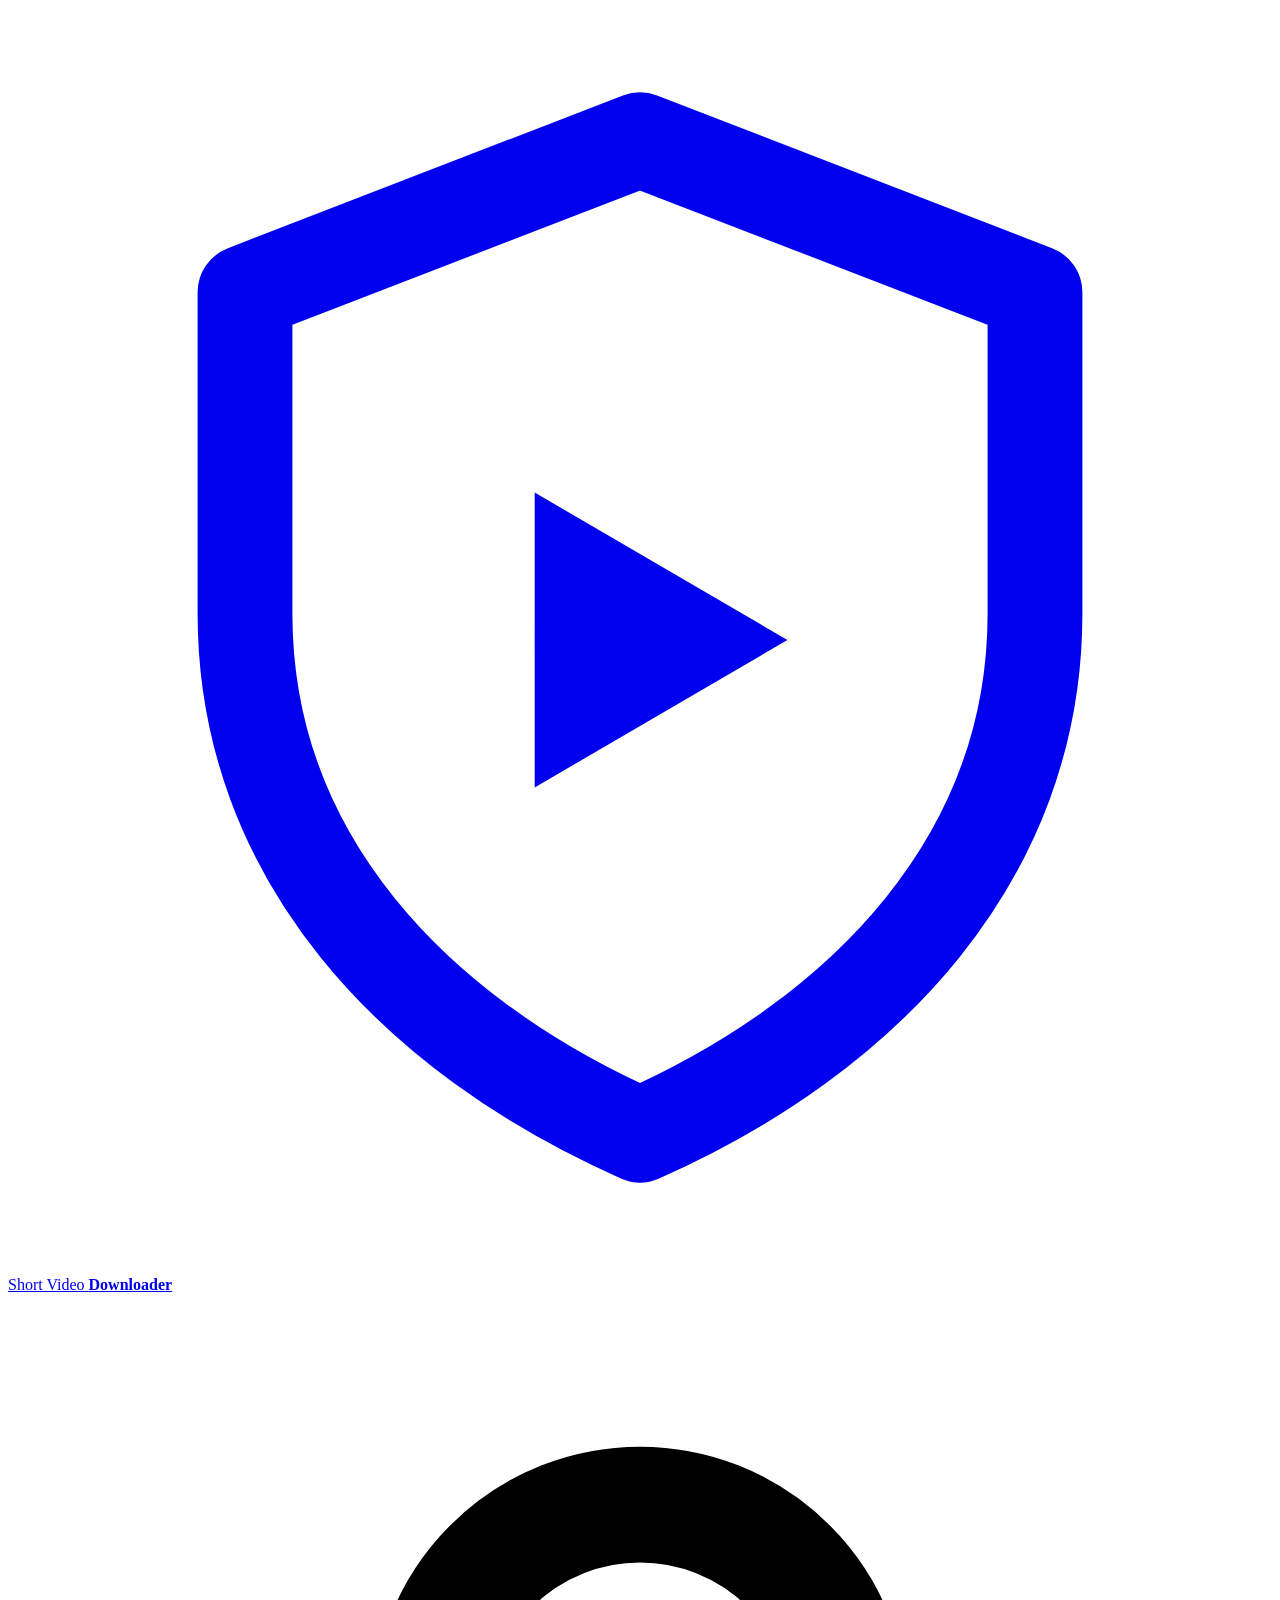
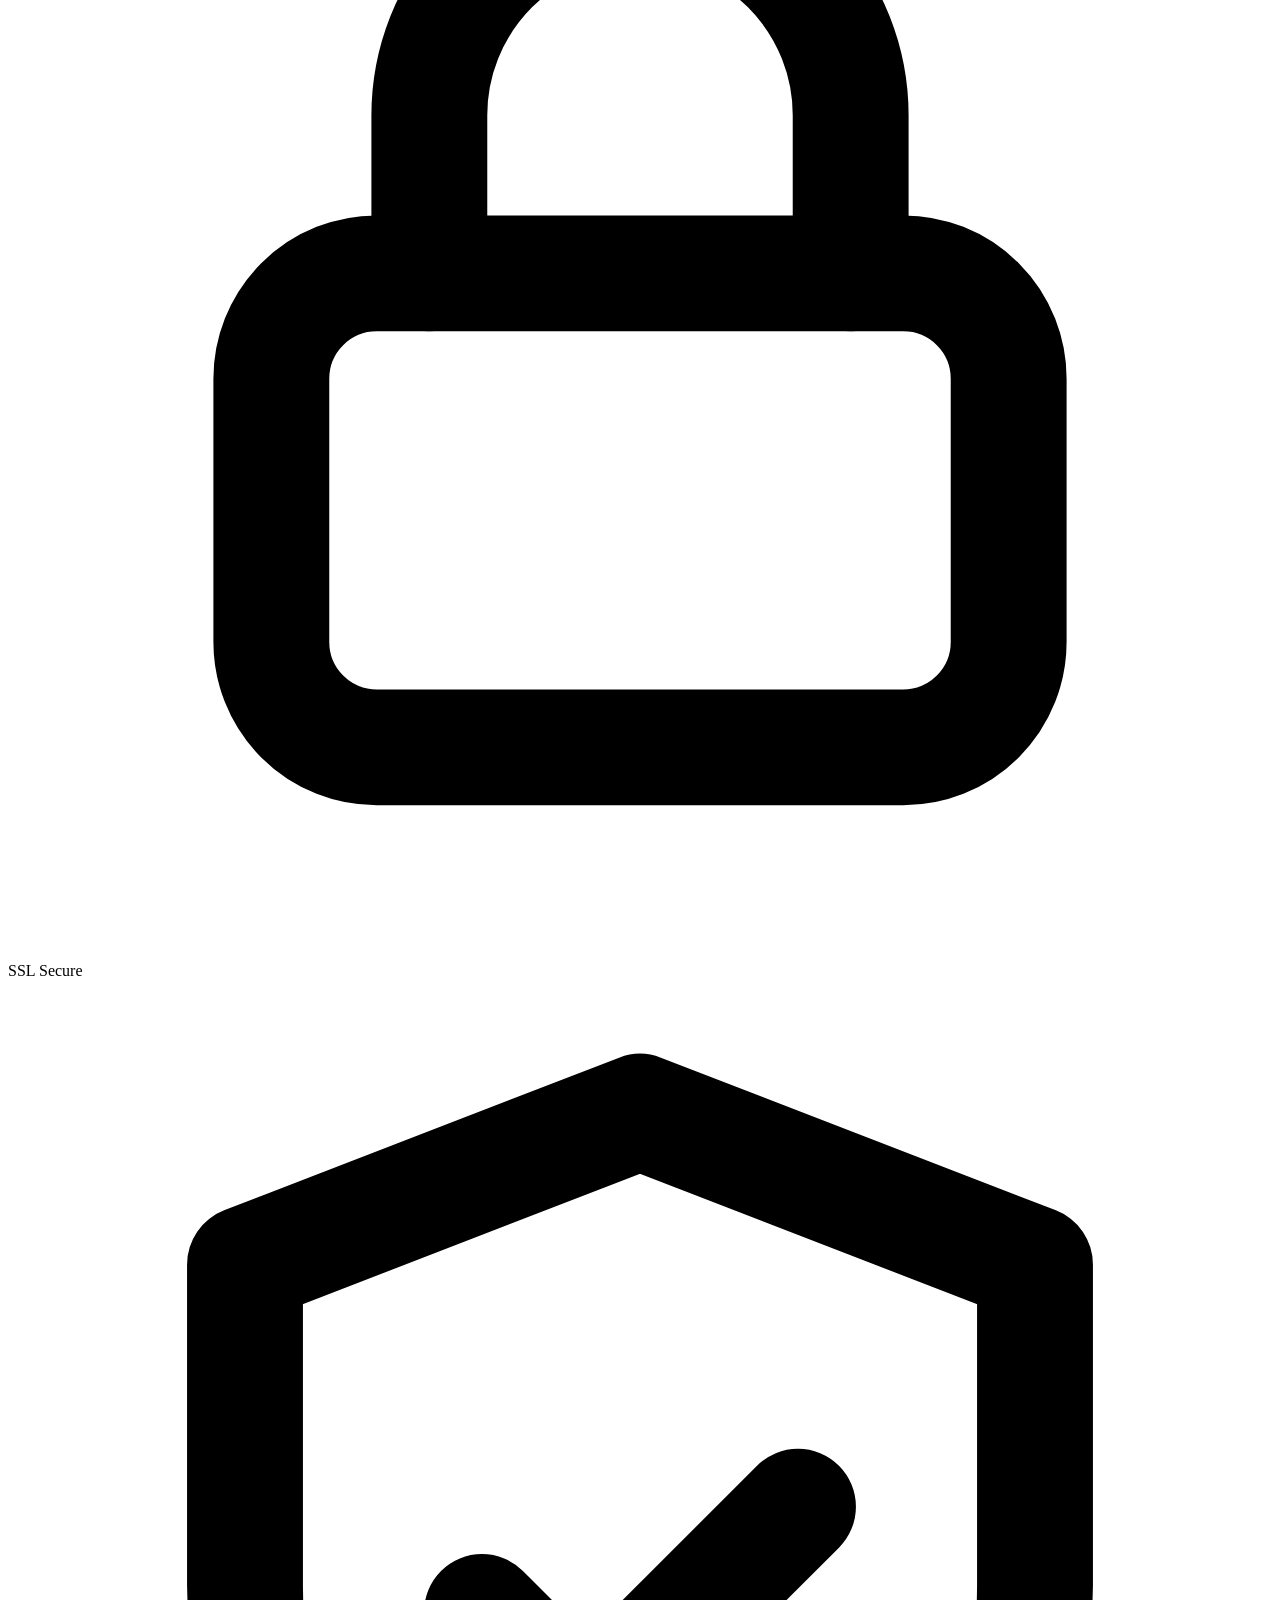
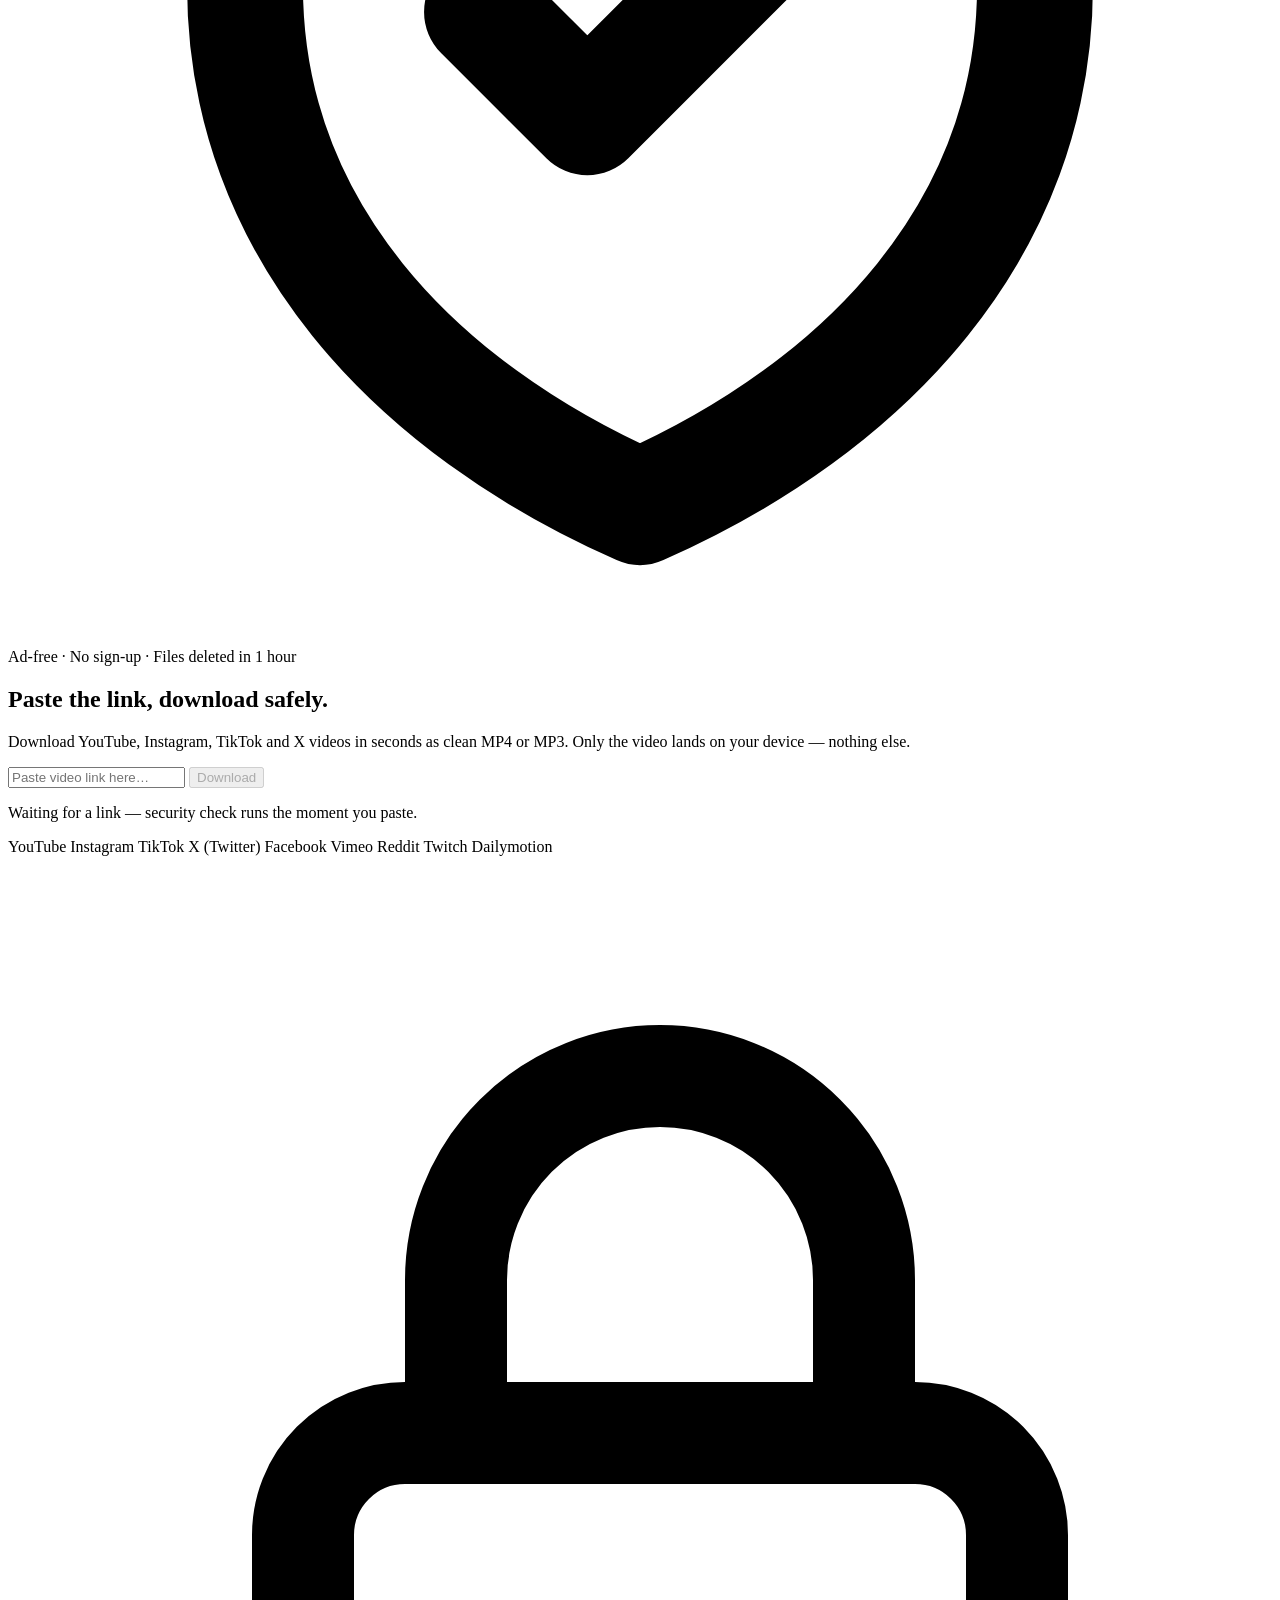
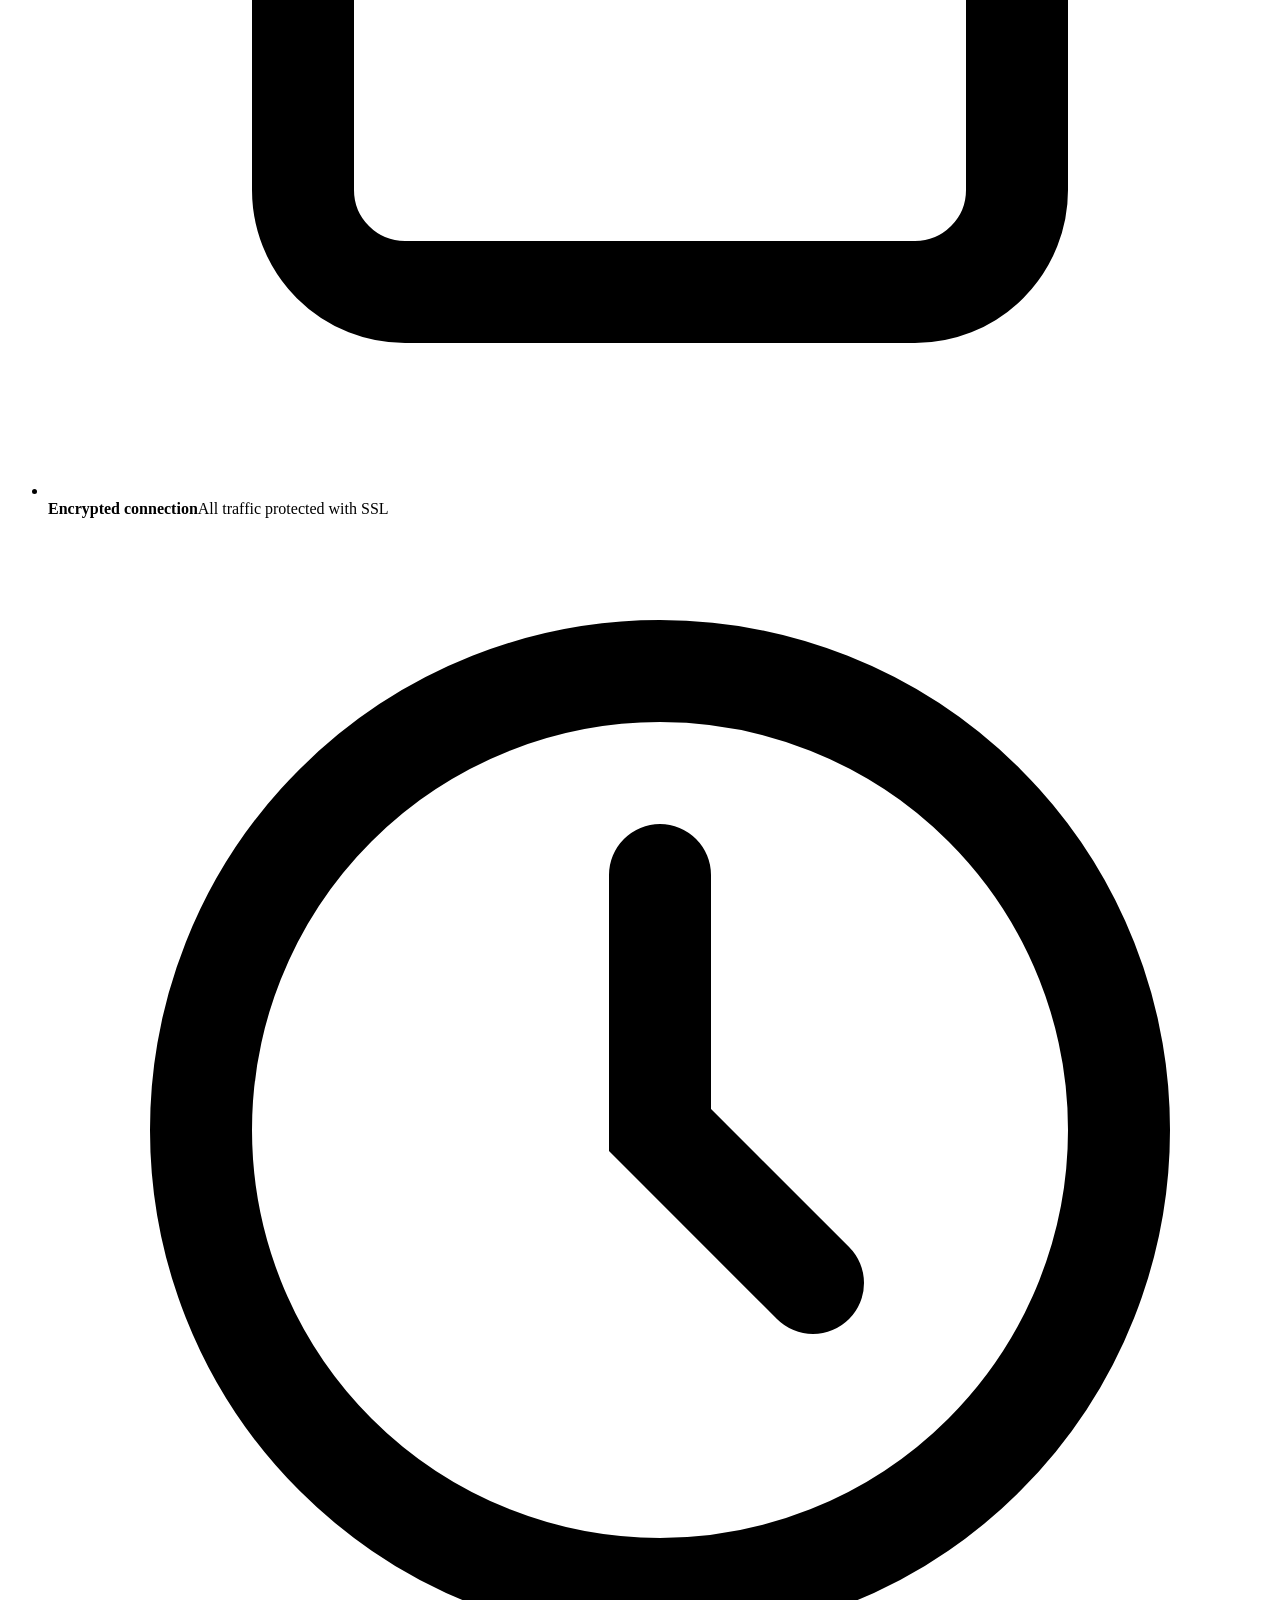
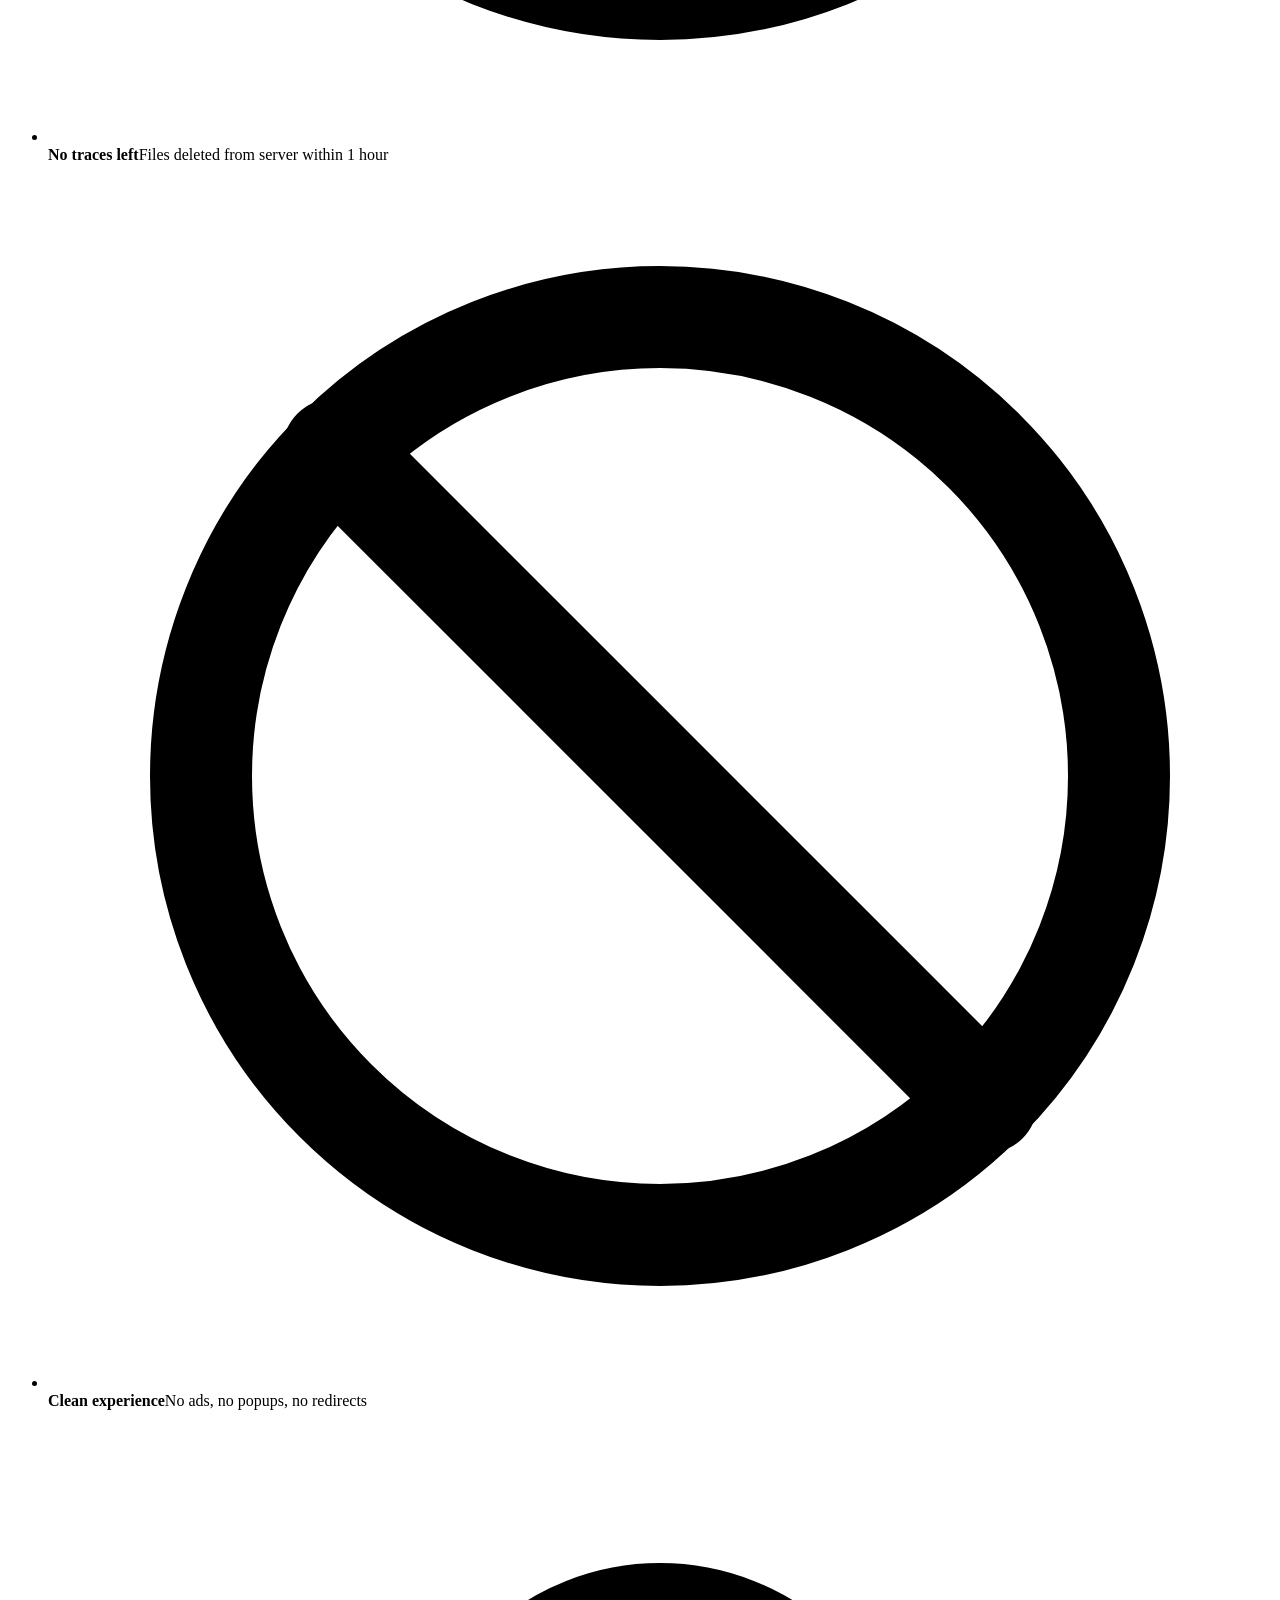
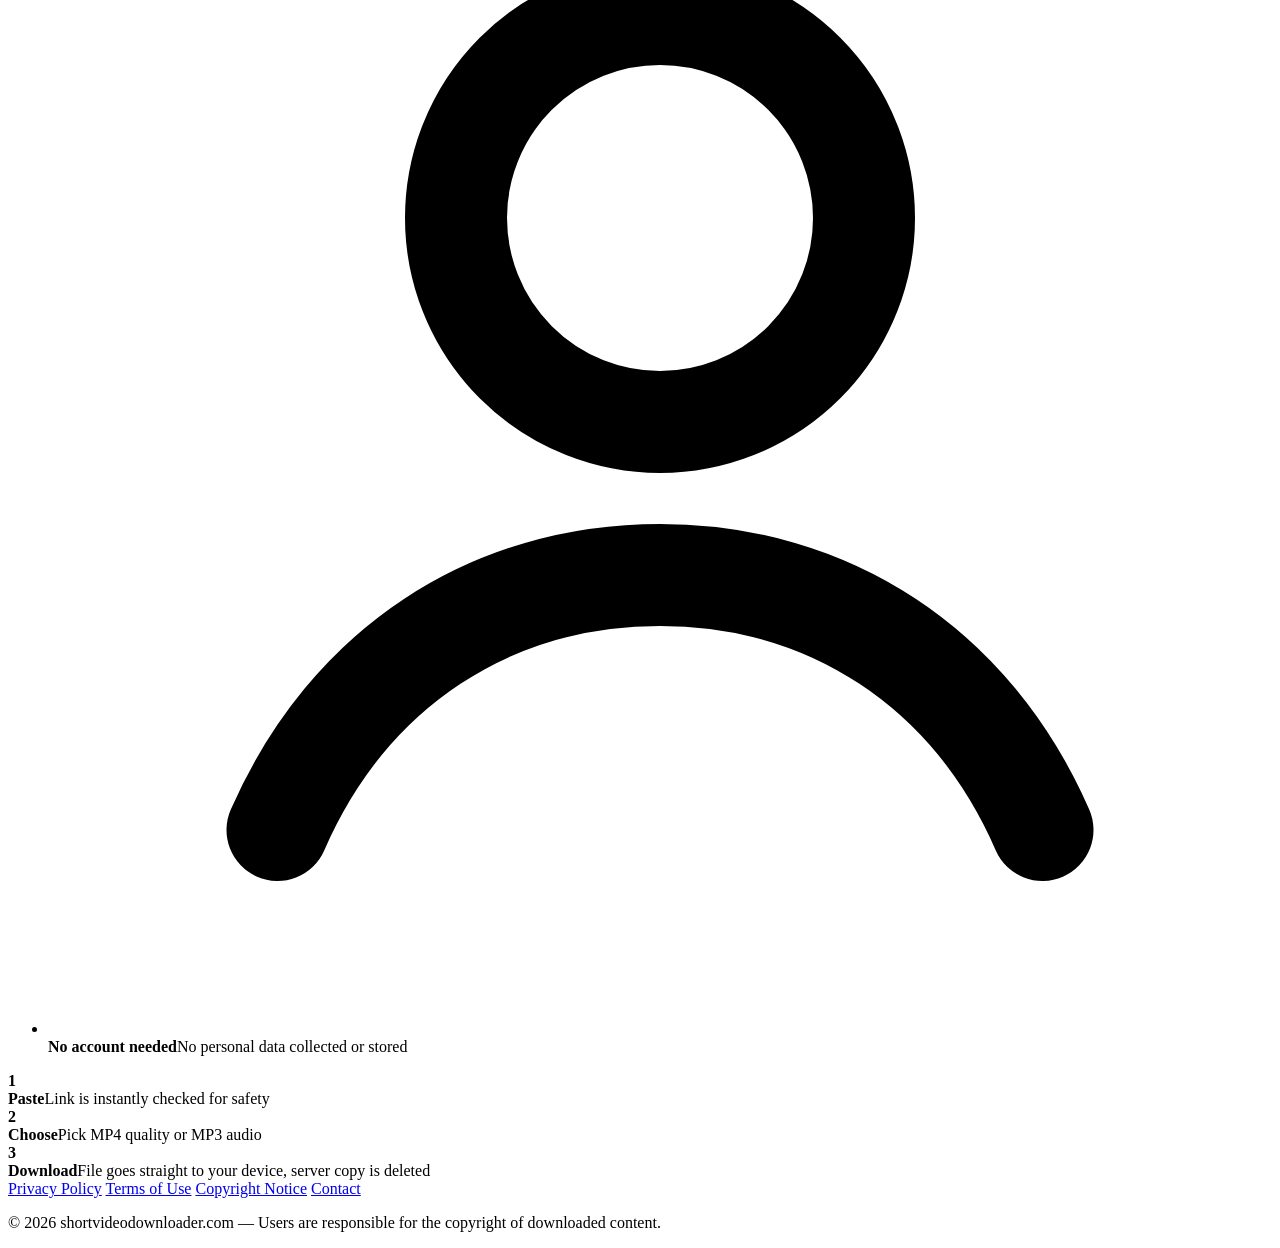
==== app/static/index.html @ f4653e88 "initial commit: FastAPI + yt-dlp video downloader" ====
<!doctype html>
<html lang="en">
<head>
  <meta charset="utf-8">
  <meta name="viewport" content="width=device-width, initial-scale=1">
  <title>Short Video Downloader — Fast & Safe Video Download</title>
  <meta name="description" content="Download YouTube, Instagram, TikTok, X and more videos safely. No sign-up, no ads, no popups. Files are deleted from our server within 1 hour.">
  <meta name="theme-color" content="#2563eb">
  <link rel="stylesheet" href="/static/style.css">
  <link rel="icon" href="data:,">
</head>
<body>
<div class="bg" aria-hidden="true"></div>

<header class="topbar">
  <div class="topbar-inner">
    <a class="brand-mini" href="/">
      <svg viewBox="0 0 24 24" fill="none" stroke="currentColor" stroke-width="1.8" stroke-linecap="round" stroke-linejoin="round" aria-hidden="true">
        <path d="M12 2.5 4.5 5.4v6.1c0 4.6 3.2 8 7.5 9.9 4.3-1.9 7.5-5.3 7.5-9.9V5.4L12 2.5Z"/>
        <path d="M10 9.2v5.6l4.8-2.8L10 9.2Z" fill="currentColor" stroke="none"/>
      </svg>
      <span>Short Video <b>Downloader</b></span>
    </a>
    <span class="ssl-pill" title="Your connection is encrypted">
      <svg viewBox="0 0 24 24" fill="none" stroke="currentColor" stroke-width="2.2" stroke-linecap="round" aria-hidden="true"><rect x="5" y="11" width="14" height="9" rx="2"/><path d="M8 11V8a4 4 0 0 1 8 0v3"/></svg>
      SSL Secure
    </span>
  </div>
</header>

<main class="wrap">

  <section class="hero">
    <span class="hero-badge">
      <svg viewBox="0 0 24 24" fill="none" stroke="currentColor" stroke-width="2.2" stroke-linecap="round" stroke-linejoin="round" aria-hidden="true"><path d="M12 2.5 4.5 5.4v6.1c0 4.6 3.2 8 7.5 9.9 4.3-1.9 7.5-5.3 7.5-9.9V5.4L12 2.5Z"/><path d="m9 12 2 2 4-4"/></svg>
      Ad-free · No sign-up · Files deleted in 1 hour
    </span>
    <h1>Paste the link, <span class="grad">download safely.</span></h1>
    <p class="tagline">Download YouTube, Instagram, TikTok and X videos in seconds as clean MP4 or MP3. Only the video lands on your device — nothing else.</p>
  </section>

  <section class="card search-card" id="search-card">
    <div class="input-row">
      <input id="url-input" type="url" inputmode="url" autocomplete="off" autocapitalize="off" spellcheck="false"
             placeholder="Paste video link here…"
             aria-label="Video link" maxlength="2048">
      <button id="go-btn" disabled>Download</button>
    </div>
    <p id="status" class="status" role="status">Waiting for a link — security check runs the moment you paste.</p>
  </section>

  <section id="preview" class="card preview hidden" aria-live="polite"></section>

  <div class="chips" aria-label="Supported platforms">
    <span class="chip"><i class="dot yt"></i>YouTube</span>
    <span class="chip"><i class="dot ig"></i>Instagram</span>
    <span class="chip"><i class="dot tt"></i>TikTok</span>
    <span class="chip"><i class="dot x"></i>X (Twitter)</span>
    <span class="chip"><i class="dot fb"></i>Facebook</span>
    <span class="chip"><i class="dot vm"></i>Vimeo</span>
    <span class="chip"><i class="dot rd"></i>Reddit</span>
    <span class="chip"><i class="dot tw"></i>Twitch</span>
    <span class="chip"><i class="dot dm"></i>Dailymotion</span>
  </div>

  <ul class="trust" aria-label="Security guarantees">
    <li>
      <svg viewBox="0 0 24 24" fill="none" stroke="currentColor" stroke-width="2" stroke-linecap="round" aria-hidden="true"><rect x="5" y="11" width="14" height="9" rx="2"/><path d="M8 11V8a4 4 0 0 1 8 0v3"/></svg>
      <div><b>Encrypted connection</b><span>All traffic protected with SSL</span></div>
    </li>
    <li>
      <svg viewBox="0 0 24 24" fill="none" stroke="currentColor" stroke-width="2" stroke-linecap="round" aria-hidden="true"><circle cx="12" cy="12" r="9"/><path d="M12 7v5l3 3"/></svg>
      <div><b>No traces left</b><span>Files deleted from server within 1 hour</span></div>
    </li>
    <li>
      <svg viewBox="0 0 24 24" fill="none" stroke="currentColor" stroke-width="2" stroke-linecap="round" aria-hidden="true"><circle cx="12" cy="12" r="9"/><path d="M5.6 5.6l12.8 12.8"/></svg>
      <div><b>Clean experience</b><span>No ads, no popups, no redirects</span></div>
    </li>
    <li>
      <svg viewBox="0 0 24 24" fill="none" stroke="currentColor" stroke-width="2" stroke-linecap="round" aria-hidden="true"><circle cx="12" cy="8" r="4"/><path d="M4.5 20c1.4-3.2 4.2-5 7.5-5s6.1 1.8 7.5 5"/></svg>
      <div><b>No account needed</b><span>No personal data collected or stored</span></div>
    </li>
  </ul>

  <section class="how" aria-label="How it works">
    <div class="step"><b>1</b><div><strong>Paste</strong><span>Link is instantly checked for safety</span></div></div>
    <div class="step"><b>2</b><div><strong>Choose</strong><span>Pick MP4 quality or MP3 audio</span></div></div>
    <div class="step"><b>3</b><div><strong>Download</strong><span>File goes straight to your device, server copy is deleted</span></div></div>
  </section>

</main>

<footer>
  <nav>
    <a href="/privacy">Privacy Policy</a>
    <a href="/terms">Terms of Use</a>
    <a href="/dmca">Copyright Notice</a>
    <a href="/contact">Contact</a>
  </nav>
  <p>© 2026 shortvideodownloader.com — Users are responsible for the copyright of downloaded content.</p>
</footer>

<script src="/static/app.js"></script>
</body>
</html>
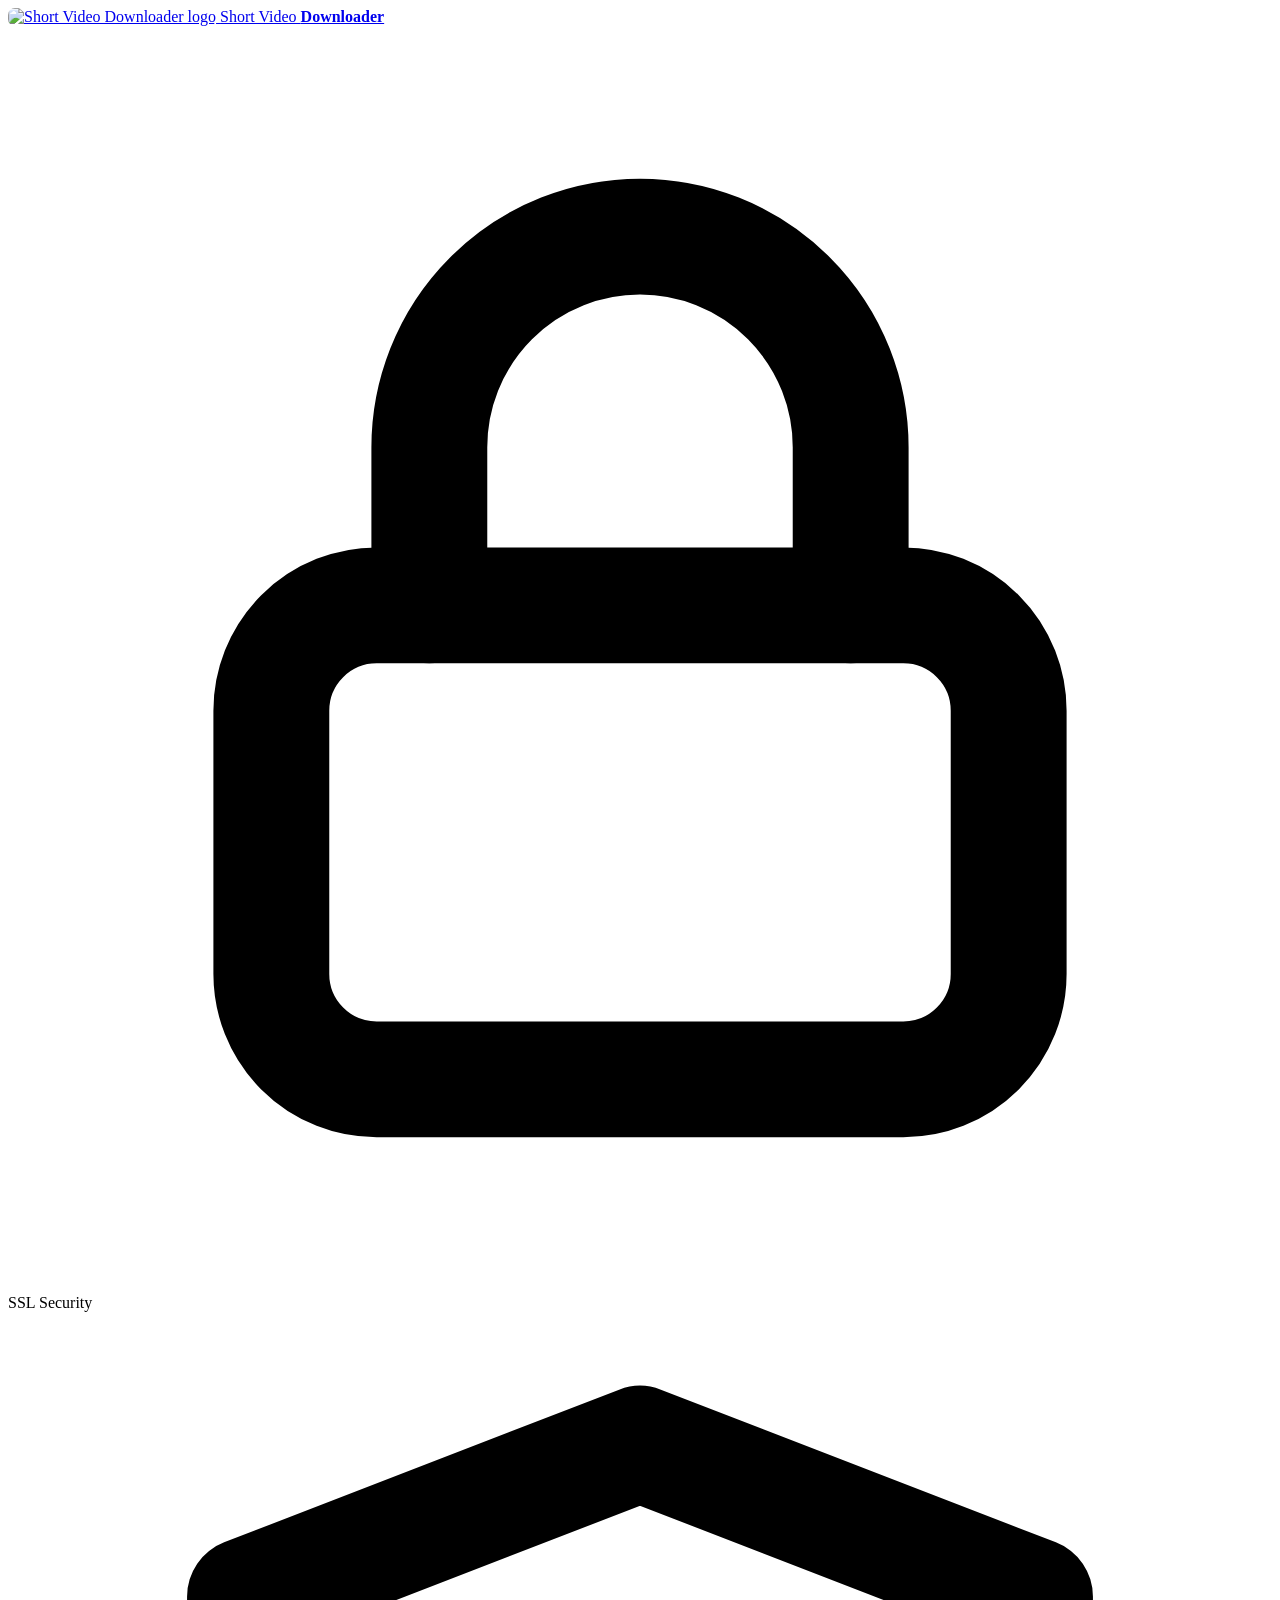
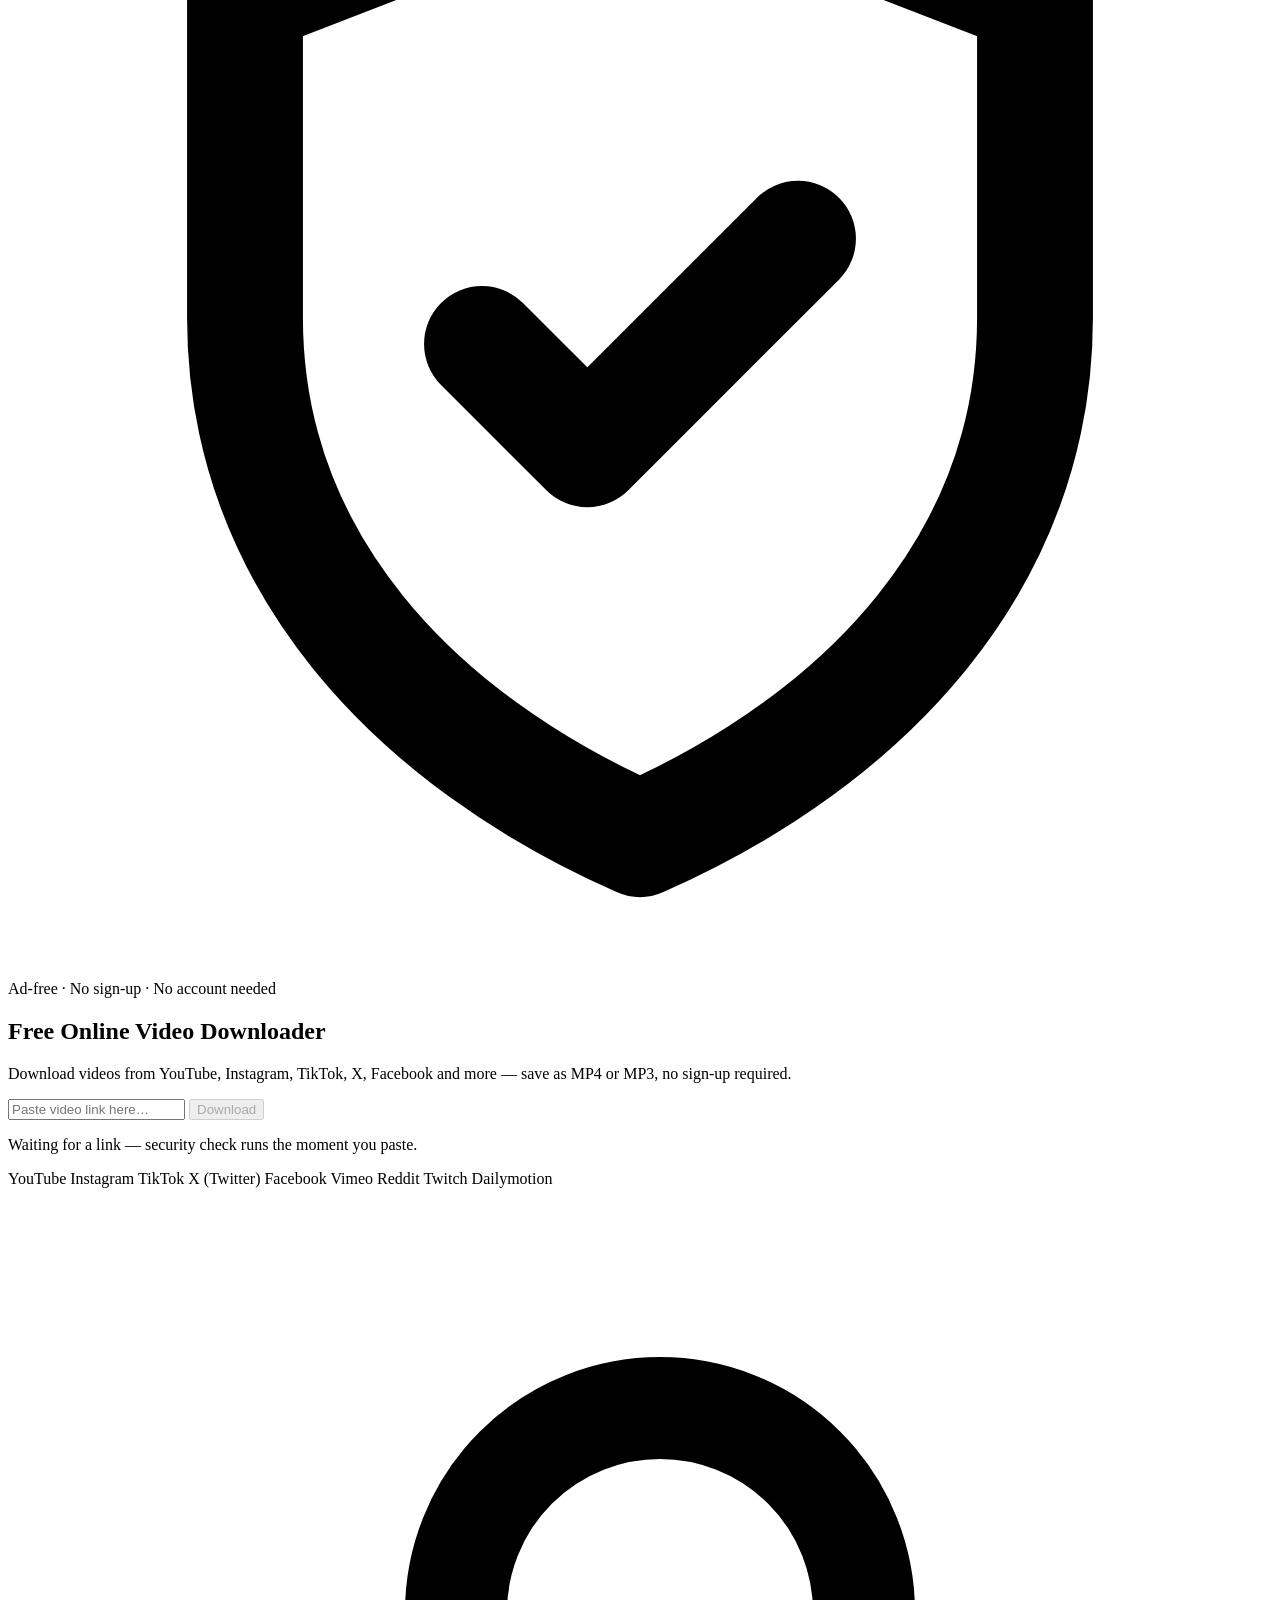
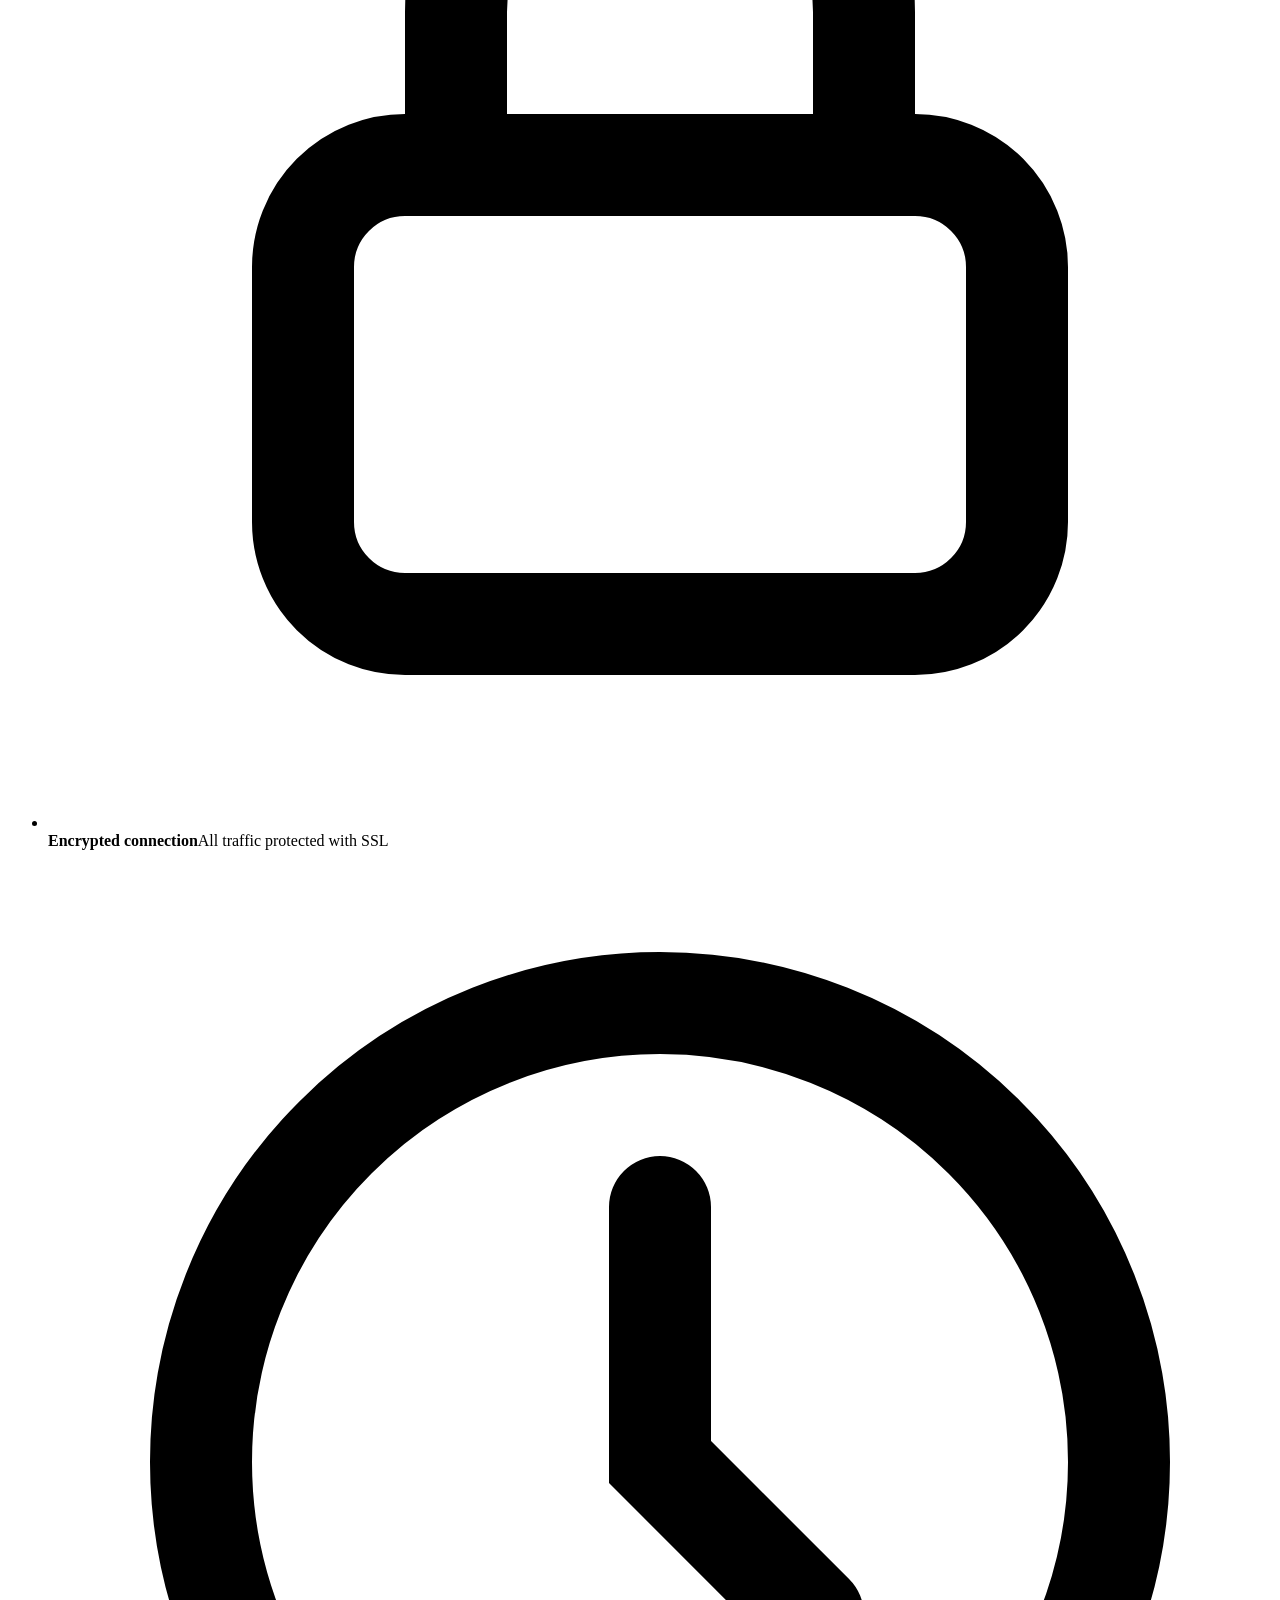
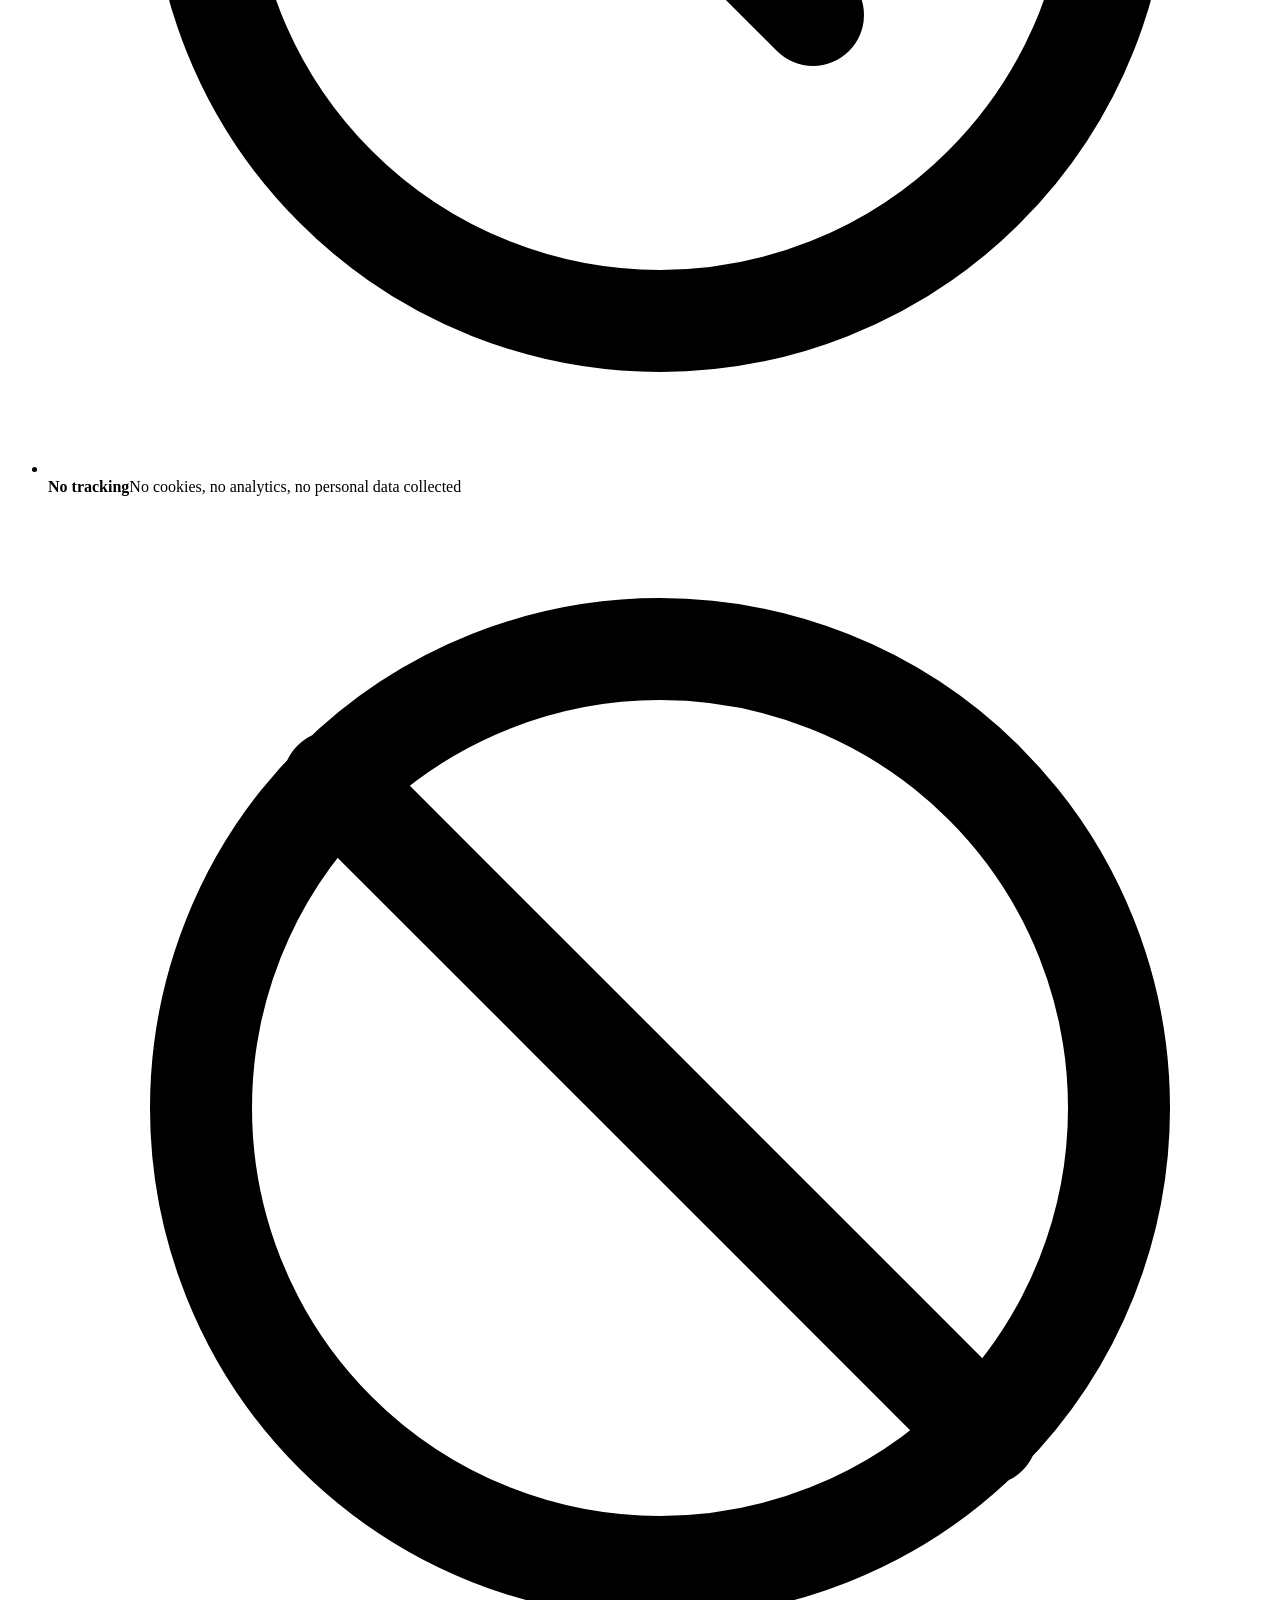
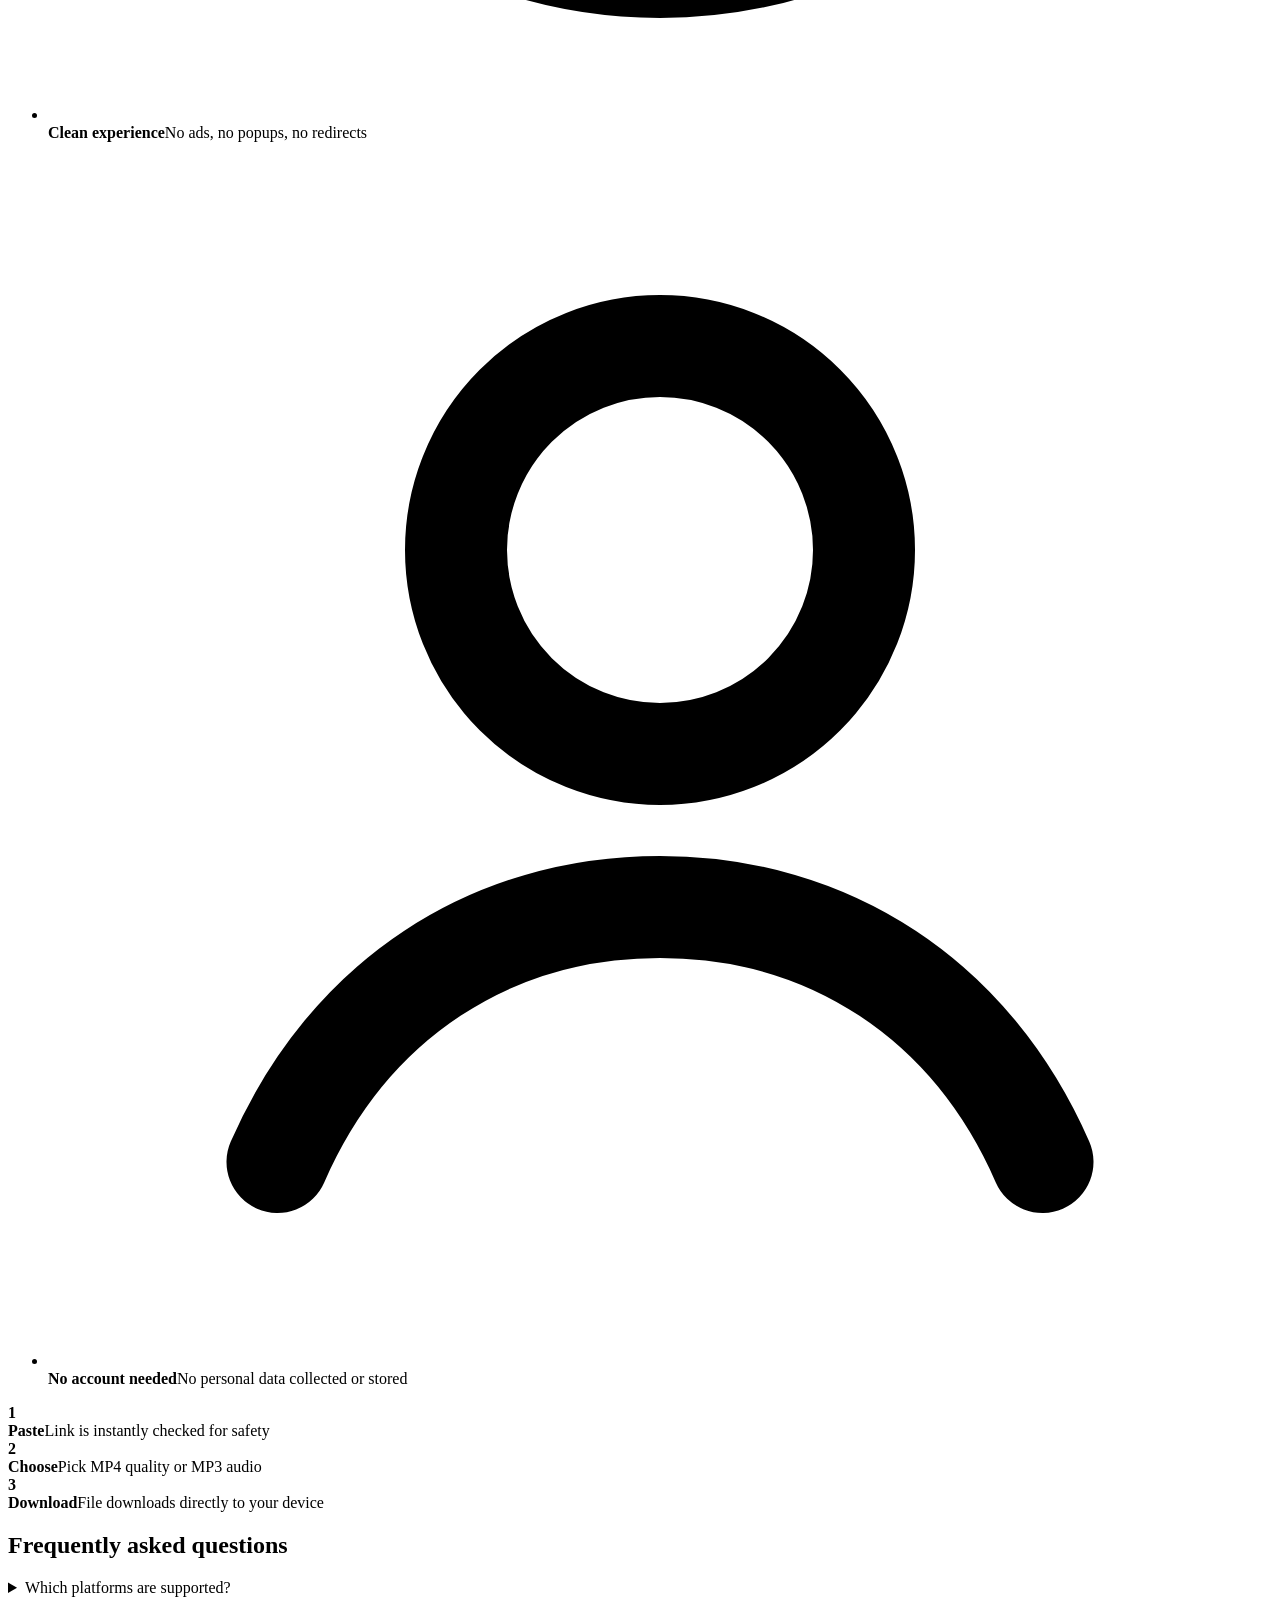
==== commit f2c18087: "feat: FAQ, 404, SEO, OG tags, robots.txt, sitemap, social links, cloud logo, SSL Security" ====
--- a/app/static/index.html
+++ b/app/static/index.html
@@ -3,11 +3,29 @@
 <head>
   <meta charset="utf-8">
   <meta name="viewport" content="width=device-width, initial-scale=1">
-  <title>Short Video Downloader — Fast & Safe Video Download</title>
-  <meta name="description" content="Download YouTube, Instagram, TikTok, X and more videos safely. No sign-up, no ads, no popups. Files are deleted from our server within 1 hour.">
+  <title>Short Video Downloader — Download YouTube, Instagram & TikTok Videos Free</title>
+  <meta name="description" content="Download videos from YouTube, Instagram, TikTok, X (Twitter), Facebook, Vimeo, Reddit and more. Free, no sign-up, no ads. Save as MP4 or MP3 in seconds.">
+  <meta name="keywords" content="video downloader, youtube downloader, instagram downloader, tiktok downloader, download video online, mp4 downloader, mp3 downloader">
   <meta name="theme-color" content="#2563eb">
+  <link rel="canonical" href="https://shortvideodownloader.com/">
+  <!-- Open Graph -->
+  <meta property="og:type" content="website">
+  <meta property="og:url" content="https://shortvideodownloader.com/">
+  <meta property="og:title" content="Short Video Downloader — Download YouTube, Instagram & TikTok Videos Free">
+  <meta property="og:description" content="Download videos from YouTube, Instagram, TikTok, X, Facebook, Vimeo and more. Free, no sign-up, no ads. Save as MP4 or MP3 in seconds.">
+  <meta property="og:image" content="https://shortvideodownloader.com/static/social-preview.png">
+  <meta property="og:image:width" content="1280">
+  <meta property="og:image:height" content="640">
+  <meta property="og:site_name" content="Short Video Downloader">
+  <!-- Twitter Card -->
+  <meta name="twitter:card" content="summary_large_image">
+  <meta name="twitter:title" content="Short Video Downloader — Download YouTube, Instagram & TikTok Videos Free">
+  <meta name="twitter:description" content="Download videos from YouTube, Instagram, TikTok, X, Facebook, Vimeo and more. Free, no sign-up, no ads.">
+  <meta name="twitter:image" content="https://shortvideodownloader.com/static/social-preview.png">
   <link rel="stylesheet" href="/static/style.css">
-  <link rel="icon" href="data:,">
+  <link rel="icon" href="/static/favicon.ico" sizes="any">
+  <link rel="icon" type="image/png" href="/static/favicon-32.png" sizes="32x32">
+  <link rel="apple-touch-icon" href="/static/favicon-192.png">
 </head>
 <body>
 <div class="bg" aria-hidden="true"></div>
@@ -15,15 +33,12 @@
 <header class="topbar">
   <div class="topbar-inner">
     <a class="brand-mini" href="/">
-      <svg viewBox="0 0 24 24" fill="none" stroke="currentColor" stroke-width="1.8" stroke-linecap="round" stroke-linejoin="round" aria-hidden="true">
-        <path d="M12 2.5 4.5 5.4v6.1c0 4.6 3.2 8 7.5 9.9 4.3-1.9 7.5-5.3 7.5-9.9V5.4L12 2.5Z"/>
-        <path d="M10 9.2v5.6l4.8-2.8L10 9.2Z" fill="currentColor" stroke="none"/>
-      </svg>
+      <img src="/static/logo.png" alt="Short Video Downloader logo" width="28" height="28" style="border-radius:7px;">
       <span>Short Video <b>Downloader</b></span>
     </a>
     <span class="ssl-pill" title="Your connection is encrypted">
       <svg viewBox="0 0 24 24" fill="none" stroke="currentColor" stroke-width="2.2" stroke-linecap="round" aria-hidden="true"><rect x="5" y="11" width="14" height="9" rx="2"/><path d="M8 11V8a4 4 0 0 1 8 0v3"/></svg>
-      SSL Secure
+      SSL Security
     </span>
   </div>
 </header>
@@ -33,10 +48,10 @@
   <section class="hero">
     <span class="hero-badge">
       <svg viewBox="0 0 24 24" fill="none" stroke="currentColor" stroke-width="2.2" stroke-linecap="round" stroke-linejoin="round" aria-hidden="true"><path d="M12 2.5 4.5 5.4v6.1c0 4.6 3.2 8 7.5 9.9 4.3-1.9 7.5-5.3 7.5-9.9V5.4L12 2.5Z"/><path d="m9 12 2 2 4-4"/></svg>
-      Ad-free · No sign-up · Files deleted in 1 hour
+      Ad-free · No sign-up · No account needed
     </span>
-    <h1>Paste the link, <span class="grad">download safely.</span></h1>
-    <p class="tagline">Download YouTube, Instagram, TikTok and X videos in seconds as clean MP4 or MP3. Only the video lands on your device — nothing else.</p>
+    <h1>Free Online <span class="grad">Video Downloader</span></h1>
+    <p class="tagline">Download videos from YouTube, Instagram, TikTok, X, Facebook and more — save as MP4 or MP3, no sign-up required.</p>
   </section>
 
   <section class="card search-card" id="search-card">
@@ -70,7 +85,7 @@
     </li>
     <li>
       <svg viewBox="0 0 24 24" fill="none" stroke="currentColor" stroke-width="2" stroke-linecap="round" aria-hidden="true"><circle cx="12" cy="12" r="9"/><path d="M12 7v5l3 3"/></svg>
-      <div><b>No traces left</b><span>Files deleted from server within 1 hour</span></div>
+      <div><b>No tracking</b><span>No cookies, no analytics, no personal data collected</span></div>
     </li>
     <li>
       <svg viewBox="0 0 24 24" fill="none" stroke="currentColor" stroke-width="2" stroke-linecap="round" aria-hidden="true"><circle cx="12" cy="12" r="9"/><path d="M5.6 5.6l12.8 12.8"/></svg>
@@ -85,21 +100,12 @@
   <section class="how" aria-label="How it works">
     <div class="step"><b>1</b><div><strong>Paste</strong><span>Link is instantly checked for safety</span></div></div>
     <div class="step"><b>2</b><div><strong>Choose</strong><span>Pick MP4 quality or MP3 audio</span></div></div>
-    <div class="step"><b>3</b><div><strong>Download</strong><span>File goes straight to your device, server copy is deleted</span></div></div>
+    <div class="step"><b>3</b><div><strong>Download</strong><span>File downloads directly to your device</span></div></div>
   </section>
 
-</main>
-
-<footer>
-  <nav>
-    <a href="/privacy">Privacy Policy</a>
-    <a href="/terms">Terms of Use</a>
-    <a href="/dmca">Copyright Notice</a>
-    <a href="/contact">Contact</a>
-  </nav>
-  <p>© 2026 shortvideodownloader.com — Users are responsible for the copyright of downloaded content.</p>
-</footer>
-
-<script src="/static/app.js"></script>
-</body>
-</html>
+  <section class="faq" aria-label="Frequently asked questions">
+    <h2>Frequently asked questions</h2>
+    <div class="faq-list">
+      <details class="faq-item">
+        <summary>Which platforms are supported?</summary>
+        <p>YouTube, Instagram, TikTok, X (Twitter), Facebook, Vimeo, Reddit, Twitch, and Dailymotion. More platforms m
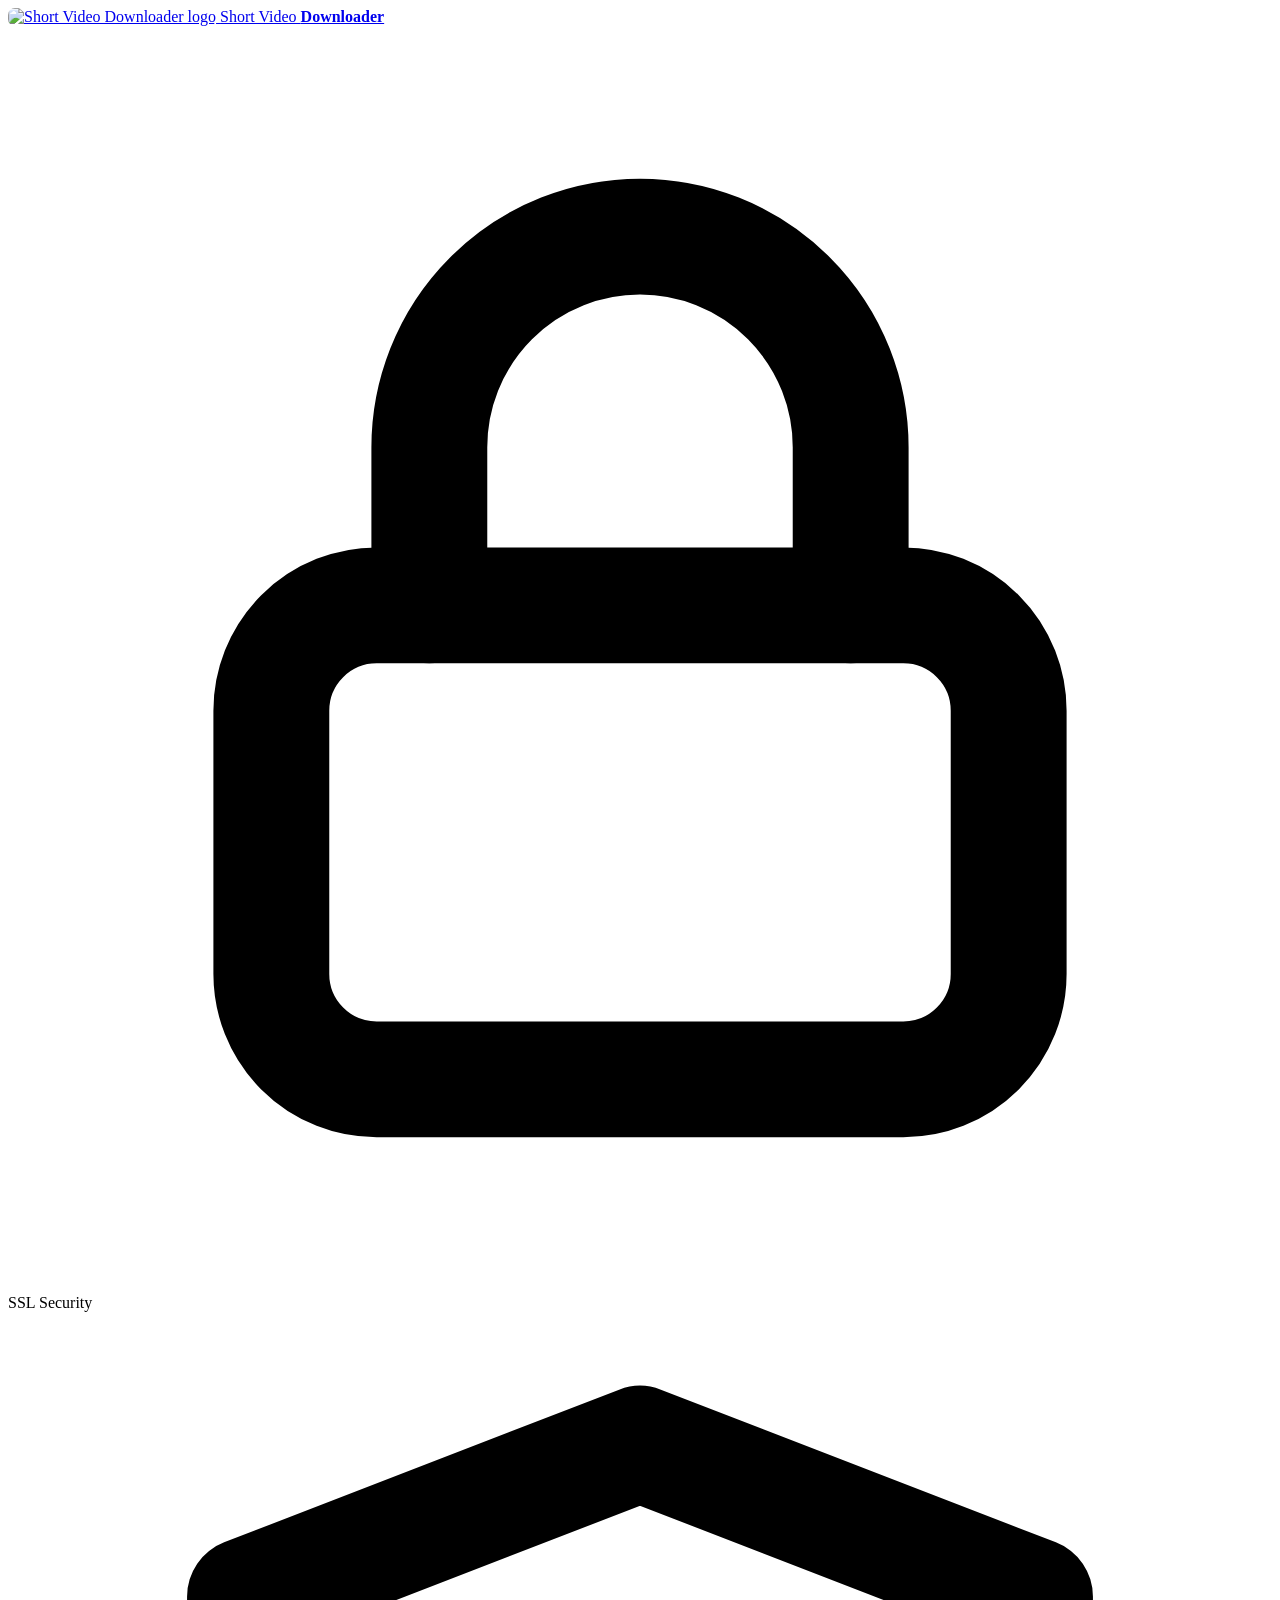
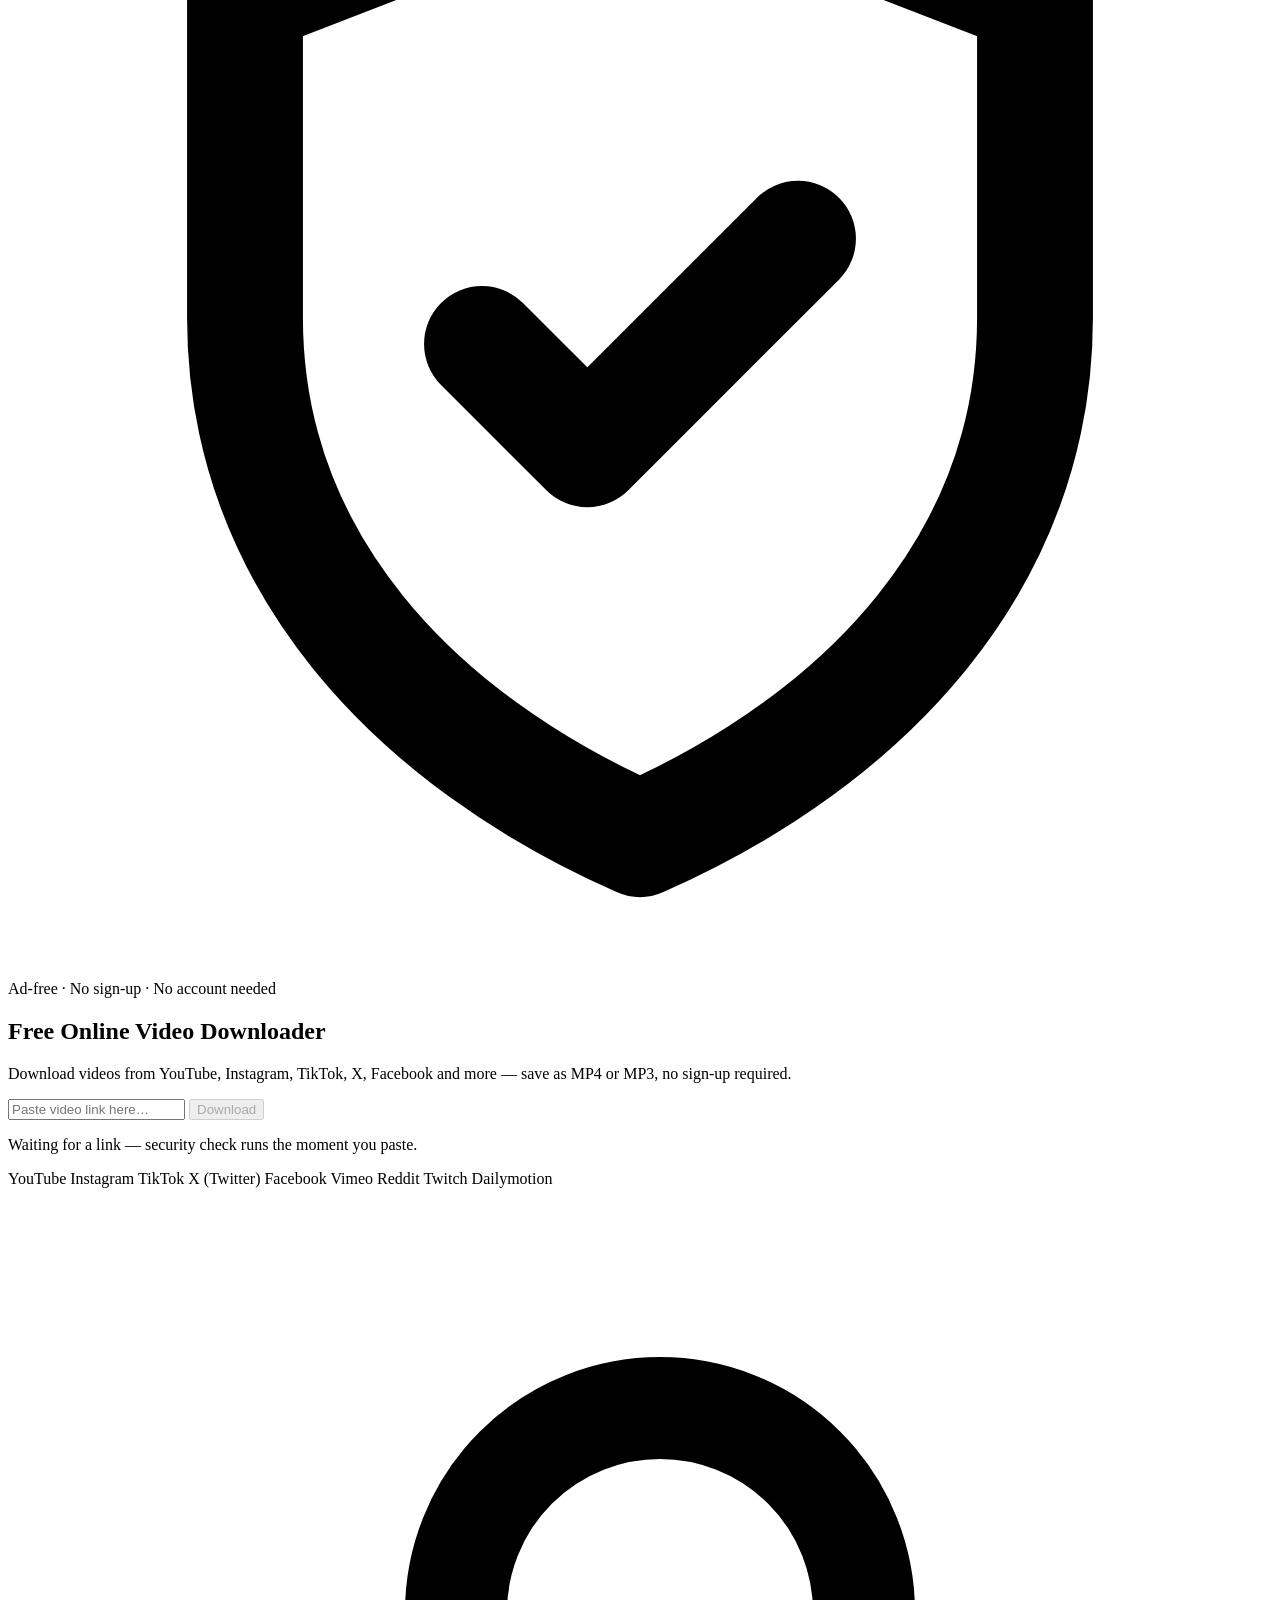
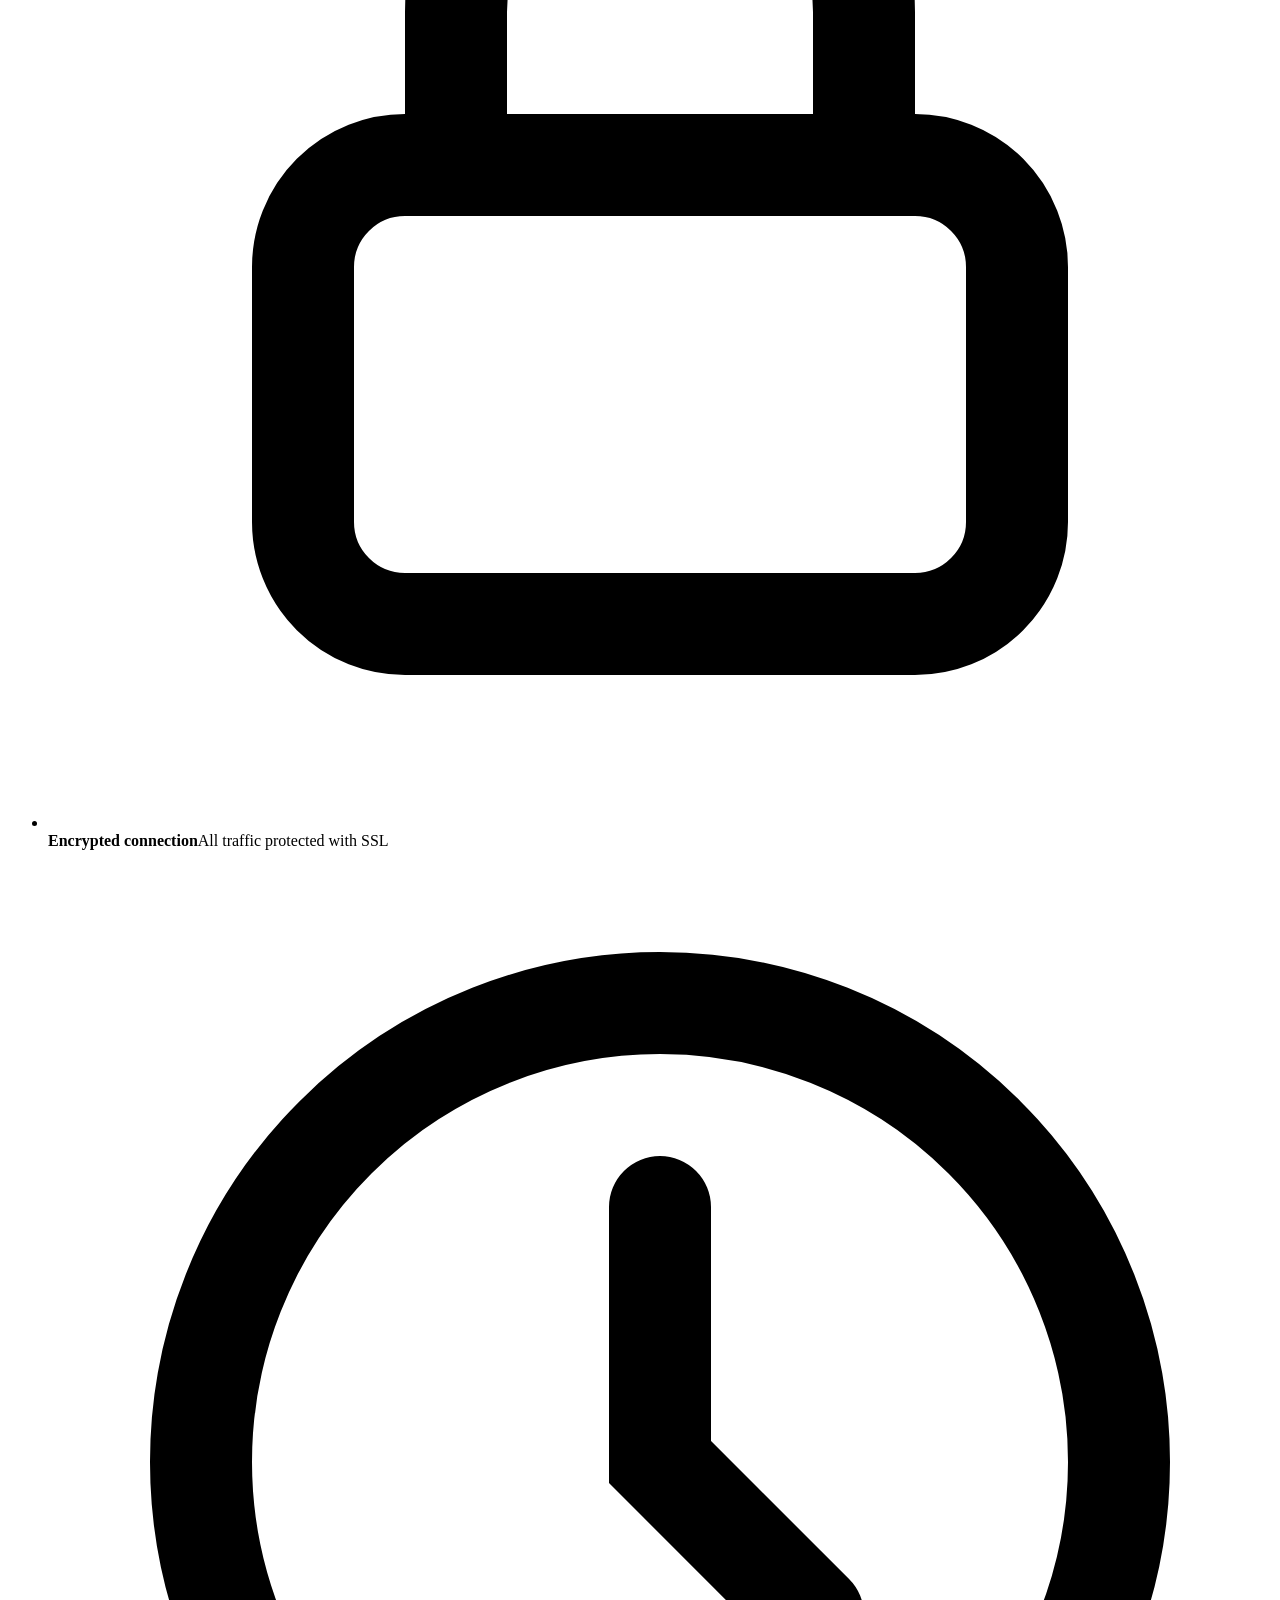
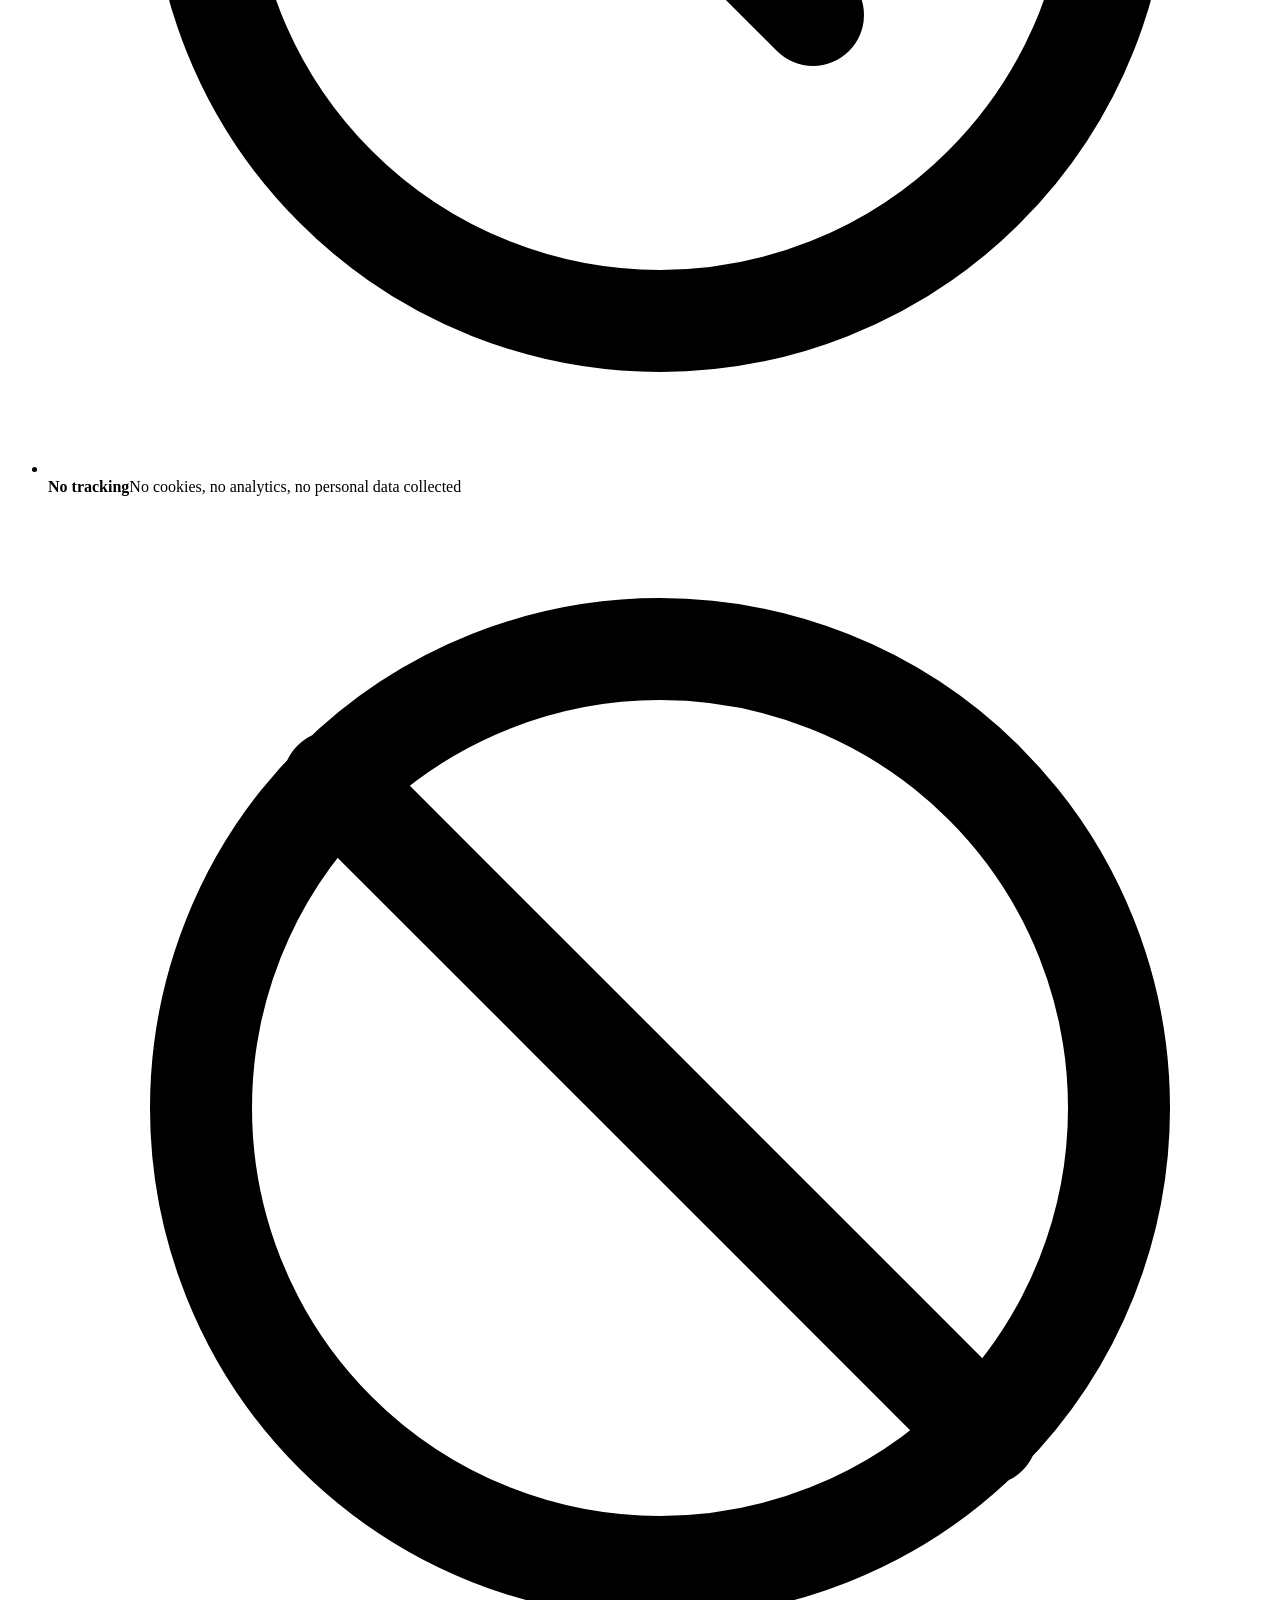
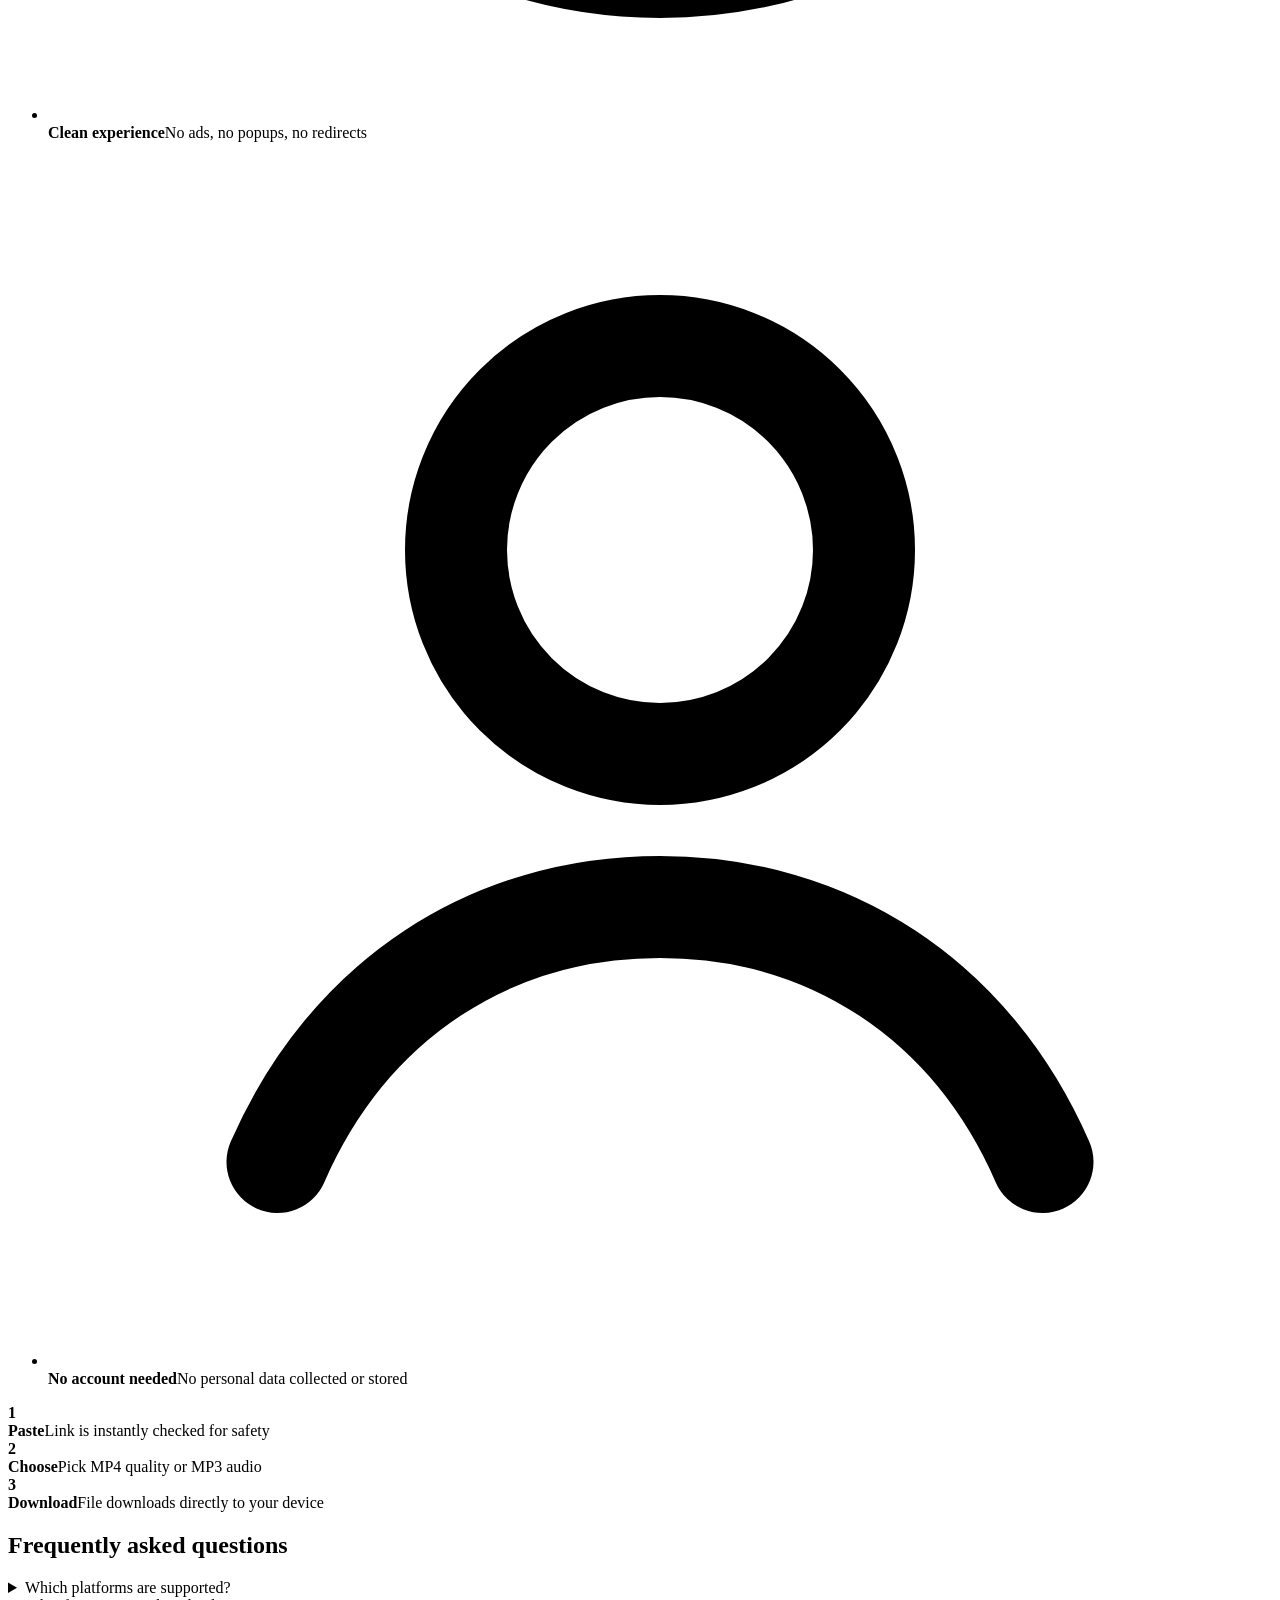
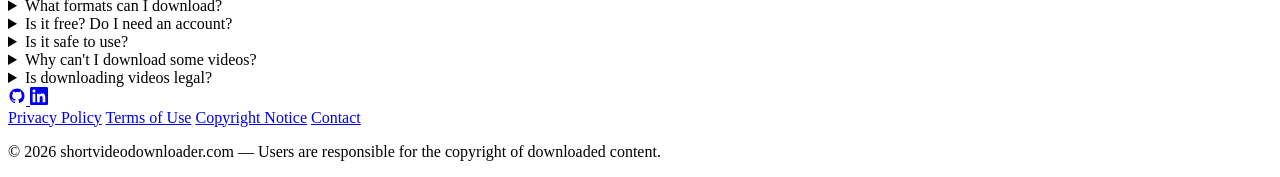
==== commit fa7d1795: "fix:restore trunced contact footer" ====
--- a/app/static/index.html
+++ b/app/static/index.html
@@ -108,4 +108,108 @@
     <div class="faq-list">
       <details class="faq-item">
         <summary>Which platforms are supported?</summary>
-        <p>YouTube, Instagram, TikTok, X (Twitter), Facebook, Vimeo, Reddit, Twitch, and Dailymotion. More platforms m+        <p>YouTube, Instagram, TikTok, X (Twitter), Facebook, Vimeo, Reddit, Twitch, and Dailymotion. More platforms may work too — just paste the link and try.</p>
+      </details>
+      <details class="faq-item">
+        <summary>What formats can I download?</summary>
+        <p>You can save videos as MP4 (with quality options) or extract audio as MP3. The available formats depend on what the original platform provides.</p>
+      </details>
+      <details class="faq-item">
+        <summary>Is it free? Do I need an account?</summary>
+        <p>Completely free, no account required. Just paste the link and download.</p>
+      </details>
+      <details class="faq-item">
+        <summary>Is it safe to use?</summary>
+        <p>Yes. Every URL goes through a security check before anything is processed. There are no ads, no redirects, and no third-party scripts on this site. Your connection is always encrypted via HTTPS.</p>
+      </details>
+      <details class="faq-item">
+        <summary>Why can't I download some videos?</summary>
+        <p>Private videos, age-restricted content, or videos that require a login cannot be downloaded. Some platforms also update their systems regularly, which can temporarily affect compatibility.</p>
+      </details>
+      <details class="faq-item">
+        <summary>Is downloading videos legal?</summary>
+        <p>It depends on the content and your use. Downloading for personal use is generally accepted in many countries, but redistributing copyrighted content is not. You are responsible for complying with the laws in your region and the terms of the platform you download from.</p>
+      </details>
+    </div>
+  </section>
+
+</main>
+
+<footer>
+  <div class="footer-social">
+    <a href="https://github.com/muhiddintalha" target="_blank" rel="noopener noreferrer" aria-label="GitHub">
+      <svg width="18" height="18" viewBox="0 0 24 24" fill="currentColor" aria-hidden="true"><path d="M12 2C6.48 2 2 6.48 2 12c0 4.42 2.87 8.17 6.84 9.49.5.09.68-.22.68-.48v-1.7c-2.78.6-3.37-1.34-3.37-1.34-.45-1.16-1.11-1.47-1.11-1.47-.91-.62.07-.61.07-.61 1 .07 1.53 1.03 1.53 1.03.89 1.52 2.34 1.08 2.91.83.09-.65.35-1.08.63-1.33-2.22-.25-4.56-1.11-4.56-4.94 0-1.09.39-1.98 1.03-2.68-.1-.25-.45-1.27.1-2.64 0 0 .84-.27 2.75 1.02A9.56 9.56 0 0 1 12 6.8c.85 0 1.71.11 2.51.33 1.91-1.29 2.75-1.02 2.75-1.02.55 1.37.2 2.39.1 2.64.64.7 1.03 1.59 1.03 2.68 0 3.84-2.34 4.69-4.57 4.93.36.31.68.92.68 1.85v2.74c0 .27.18.58.69.48A10.01 10.01 0 0 0 22 12c0-5.52-4.48-10-10-10Z"/></svg>
+    </a>
+    <a href="https://www.linkedin.com/in/muhiddin-talha-y%C4%B1lmaz/" target="_blank" rel="noopener noreferrer" aria-label="LinkedIn">
+      <svg width="18" height="18" viewBox="0 0 24 24" fill="currentColor" aria-hidden="true"><path d="M20.45 20.45h-3.55v-5.57c0-1.33-.03-3.04-1.85-3.04-1.85 0-2.14 1.45-2.14 2.94v5.67H9.36V9h3.41v1.56h.05c.47-.9 1.63-1.85 3.35-1.85 3.58 0 4.25 2.36 4.25 5.43v6.31ZM5.34 7.43a2.06 2.06 0 1 1 0-4.12 2.06 2.06 0 0 1 0 4.12ZM7.12 20.45H3.56V9h3.56v11.45ZM22.22 0H1.77C.79 0 0 .77 0 1.73v20.54C0 23.23.79 24 1.77 24h20.45C23.21 24 24 23.23 24 22.27V1.73C24 .77 23.21 0 22.22 0Z"/></svg>
+    </a>
+  </div>
+  <nav>
+    <a href="/privacy">Privacy Policy</a>
+    <a href="/terms">Terms of Use</a>
+    <a href="/dmca">Copyright Notice</a>
+    <a href="/contact">Contact</a>
+  </nav>
+  <p>© 2026 shortvideodownloader.com — Users are responsible for the copyright of downloaded content.</p>
+</footer>
+
+<script src="/static/app.js"></script>
+
+<script type="application/ld+json">
+{
+  "@context": "https://schema.org",
+  "@type": "FAQPage",
+  "mainEntity": [
+    {
+      "@type": "Question",
+      "name": "Which platforms are supported?",
+      "acceptedAnswer": {
+        "@type": "Answer",
+        "text": "YouTube, Instagram, TikTok, X (Twitter), Facebook, Vimeo, Reddit, Twitch, and Dailymotion. More platforms may work too — just paste the link and try."
+      }
+    },
+    {
+      "@type": "Question",
+      "name": "What formats can I download?",
+      "acceptedAnswer": {
+        "@type": "Answer",
+        "text": "You can save videos as MP4 (with quality options) or extract audio as MP3. The available formats depend on what the original platform provides."
+      }
+    },
+    {
+      "@type": "Question",
+      "name": "Is it free? Do I need an account?",
+      "acceptedAnswer": {
+        "@type": "Answer",
+        "text": "Completely free, no account required. Just paste the link and download."
+      }
+    },
+    {
+      "@type": "Question",
+      "name": "Is it safe to use?",
+      "acceptedAnswer": {
+        "@type": "Answer",
+        "text": "Yes. Every URL goes through a security check before anything is processed. There are no ads, no redirects, and no third-party scripts on this site. Your connection is always encrypted via HTTPS."
+      }
+    },
+    {
+      "@type": "Question",
+      "name": "Why can't I download some videos?",
+      "acceptedAnswer": {
+        "@type": "Answer",
+        "text": "Private videos, age-restricted content, or videos that require a login cannot be downloaded. Some platforms also update their systems regularly, which can temporarily affect compatibility."
+      }
+    },
+    {
+      "@type": "Question",
+      "name": "Is downloading videos legal?",
+      "acceptedAnswer": {
+        "@type": "Answer",
+        "text": "It depends on the content and your use. Downloading for personal use is generally accepted in many countries, but redistributing copyrighted content is not. You are responsible for complying with the laws in your region and the terms of the platform you download from."
+      }
+    }
+  ]
+}
+</script>
+</body>
+</html>
